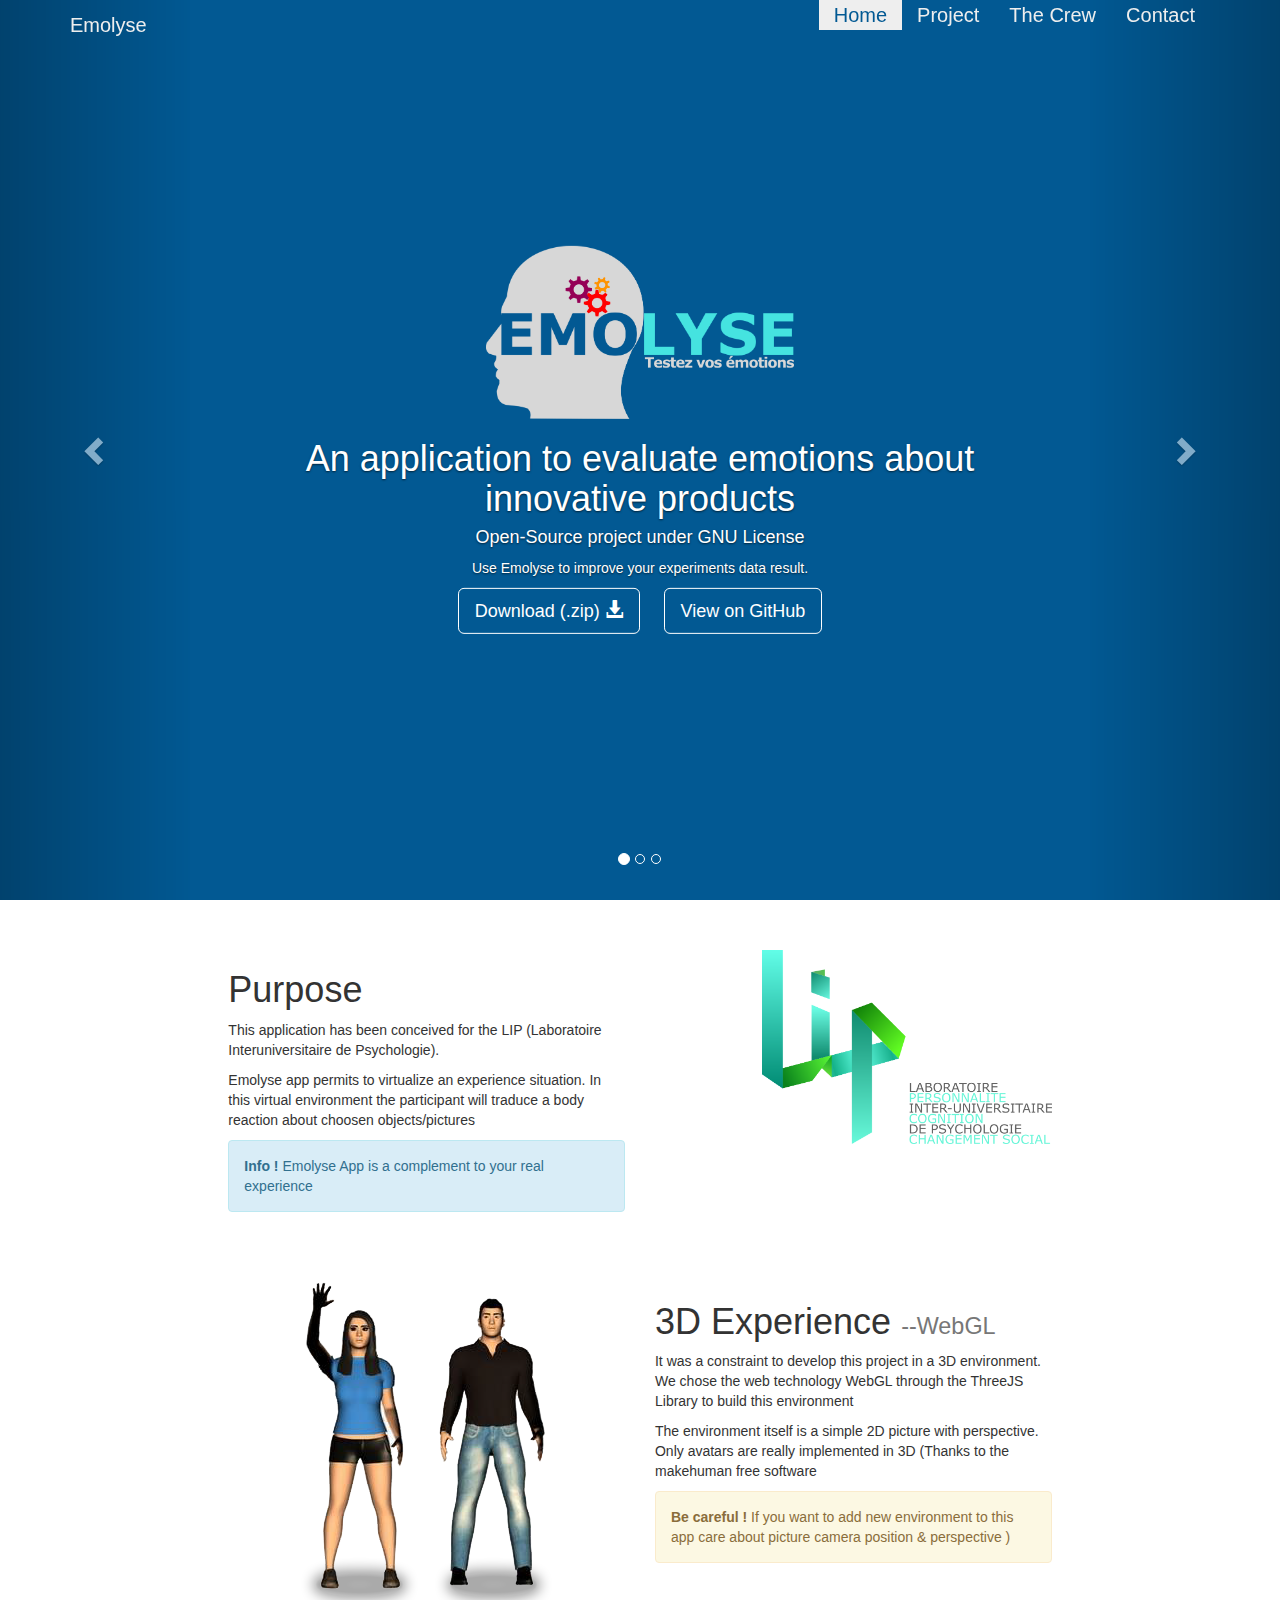
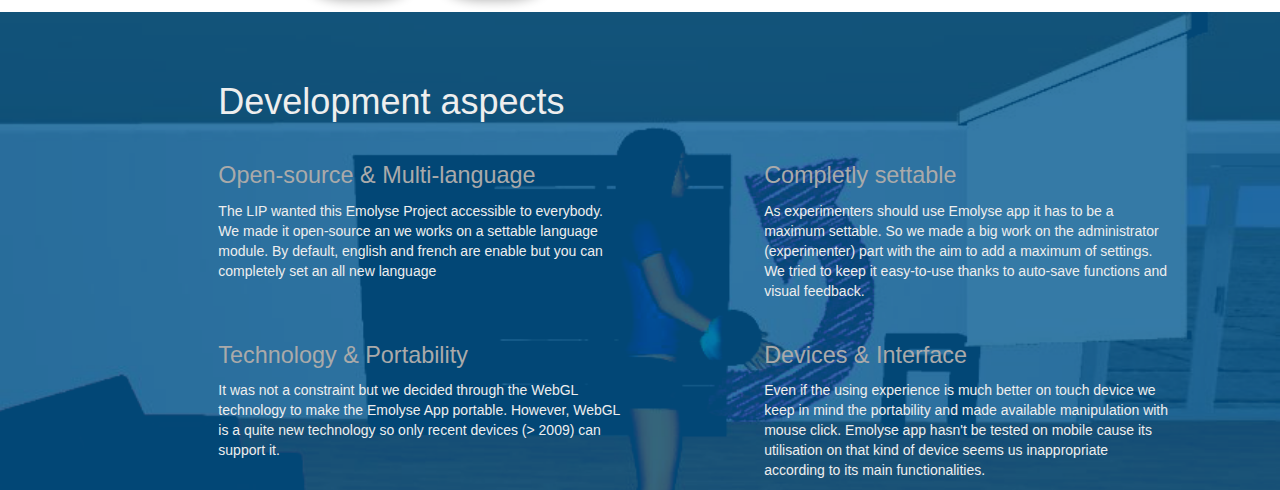
==== index.html @ fd9257e6 "- maj du menu et du window location lors d'un scroll - modif style menu" ====
<!DOCTYPE html>
<html prefix="og: http://ogp.me/ns#">
<head>
    <title>Emolyse | Test your emotions</title>
    <meta http-equiv="content-type" content="text/html" charset="UTF-8"/>
    <meta name="viewport" content="width=device-width, initial-scale=1">
    <meta name="description" content="An application to evaluate emotions about innovative products developed in WebGL for touch devices.
    This Web application has been developped by Alizée Arnaud, Jordan Daïta and Rémy Drouet for the LIP (Laboratoire Interuniversitaire de Grenoble)"/>
    <meta name="keywords" content="Emolyse, Rémy Drouet, Alizée Arnaud, Jordan Daïta, ThreeJS, WebGL, LIP, LIG, Web Application, touch device, 3D, Emotions"/>
    <meta property="og:site_name" content="Emolyse | Test your emotions"/>
    <meta property="og:description" content="An application to evaluate emotions about innovative products developed in WebGL for touch devices.
    This Web application has been developped by Alizée Arnaud, Jordan Daïta and Rémy Drouet for the LIP (Laboratoire Interuniversitaire de Grenoble)"/>
    <meta property="og:image" content="http://emolyse.github.io/Emolyse/images/preview.png">
    <meta property="og:url" content="http://emolyse.github.io/Emolyse/">
    <link rel="image_src" type="image/png" href="http://emolyse.github.io/Emolyse/images/preview.png"/>
    <link rel="icon" type="image/png" href="img/logo-16x16.png" sizes="16x16"/>
    <link rel="icon" type="image/png" href="img/logo-32x32.png" sizes="32x32"/>
    <link rel="icon" type="image/png" href="img/logo-96x96.png" sizes="96x96"/>
    <link rel="icon" type="image/png" href="img/logo-192x192.png" sizes="192x192"/>

    <link rel="stylesheet" href="css/bootstrap.min.css">
    <link rel="stylesheet" href="css/jquery.fullPage.css">
    <!--<link rel="stylesheet" href="css/bootstrap-theme.css">-->
    <style>
        body{
            overflow:hidden;
            position: absolute;
            height: 100%;
            width: 100%;
        }
        .inverse h1{
            color: #eeeeee;
        }
        .inverse small{
            color: #aaaaaa;
        }
        .inverse p{
            color: #eeeeee;
        }
        .pt50 {
            padding-top: 50px;
        }
        .align-center{
            margin-left: auto;
            margin-right: auto;
        }
        section{
            position: relative;
            width: 100%;
        }
        .scroll-navbar a{
            color: #eee;
            font-size: 20px;
            text-shadow: none;
            transition: all 500ms;
        }
        .scroll-navbar li a{
            /*background-color: #025993;*/
            padding-top: 5px;
            padding-bottom: 5px;
        }
        .scroll-navbar li a:hover{
            padding-top: 15px;
            padding-bottom: 15px;
        }
        .scroll-navbar.invert li a{
            /*background-color: #eeeeee;*/
        }
        .scroll-navbar li a:hover,.scroll-navbar li.active a{
            color: #025993;
            background-color: #eee;
        }
        .scroll-navbar.invert a{
            color: #025993;
        }
        .scroll-navbar.invert li a:hover,.scroll-navbar.invert li.active a{
            color: #eee;
            background-color: #025993;
        }
        .scroll-navbar li a{
            opacity: 1;
        }
        /*.scroll-navbar:hover li a{*/
            /*opacity: 1;*/
        /*}*/
        .btn-car{
            background-color: transparent;
            border:solid 1px #fff;
            color:#fff;
            margin-left: 10px;
            margin-right: 10px;
        }
        .btn-car:hover{
            background-color: #ffffff;
            color: #025993;
        }
        #Home {
            height: 100%;
        }
        #Home .carousel-inner, #Home .item{
            height: 100%;
            background-color: #025993;
        }
        .carousel-caption{
            bottom: 50%;
            -webkit-transform: translateY(50%);
            transform: translateY(50%);
        }
        .browser-logo{
            width: 64px;
            margin-left: 10px;
        }
        .slide-img{
            width: 40%;
        }
        .sprite{
            width: 60%;
            /*height: 236px;*/
            margin-left: auto;
            margin-right: auto;
            position: relative;
        }
        .sprite img{
            width: 100%;
        }
        .sprite-pseudo{
            position: absolute;
            left: 0;
            top: 0;
            width: 100%;
            height: 100%;
            background-image: url(images/sprite.png);
            background-size: cover;
        }
        .carousel iframe{
            border-radius: 10px;
            box-shadow: 0px 0px 20px #aaa;
        }
        .parallaxe{
            background-image: url(images/paralaxe.png);
            background-size: cover;
        }
        #TheCrew{
            position: relative;
        }
    </style>
</head>
<body>
    <nav class="navbar navbar-fixed-top navbar scroll-navbar">
        <div class="container">
            <div class="navbar-header">
                <button type="button" class="navbar-toggle" data-toggle="collapse" data-target="#navbar" aria-expanded="true" aria-controls="navbar">
                    <span class="sr-only">Toggle navigation</span>
                    <span class="icon-bar"></span>
                    <span class="icon-bar"></span>
                    <span class="icon-bar"></span>
                </button>
                <a class="navbar-brand" href="#">Emolyse <span class="icon-bar"></span></a>
            </div>
            <div id="navbar" class="collapse navbar-collapse">
                <ul class="nav navbar-nav pull-right">
                    <li class="active">
                        <a href="#Home">Home</a>
                    </li>
                    <li>
                        <a href="#Project">Project</a>
                    </li>
                    <li>
                        <a href="#TheCrew">The Crew</a>
                    </li>
                    <li>
                        <a href="#Contact">Contact</a>
                    </li>
                </ul>
            </div>
        </div>
    </nav>
    <div id="Home" class="section scroll-anchor carousel slide carousel-style" data-ride="carousel" data-keyboard="false" data-interval="0">
        <!-- Indicators -->
        <ol class="carousel-indicators">
            <li data-target="#Home" data-slide-to="0" class="active"></li>
            <li data-target="#Home" data-slide-to="1" class=""></li>
            <li data-target="#Home" data-slide-to="2" class=""></li>
        </ol>
        <div class="carousel-inner" role="listbox">
            <div class="item active">
                <div class="container">
                    <div class="carousel-caption">
                        <img class="slide-img" src="images/logo.png" alt="Logo Emolyse"/>
                        <h1>An application to evaluate emotions about innovative products</h1>
                        <h4>Open-Source project under GNU License</h4>
                        <p>Use Emolyse to improve your experiments data result.</p>
                        <p>
                            <a class="btn btn-lg btn-car" href="https://github.com/Emolyse/Emolyse/archive/master.zip" role="button">Download (.zip) <span class="glyphicon glyphicon-download-alt"></span></a>
                            <a class="btn btn-lg btn-car" href="https://github.com/Emolyse/Emolyse" target="_blank" role="button">View on GitHub</a>
                        </p>
                    </div>
                </div>
            </div>
            <div class="item">
                <div class="container">
                    <div class="carousel-caption">
                        <div class="sprite">
                            <img src="images/tablet-laptop.png" alt="Tablet & Laptop" />
                            <span class="sprite-pseudo"></span>
                        </div>
                        <h1>A Tablet / Laptop Web Application</h1>
                        <h3>in your browser</h3>
                        <p>Emolyse is a web application for touch devices. Use it in your Web browser and never care about
                            saving your configurations, it's automatic (Mouse interface is also supported)</p>
                        <img class="browser-logo" src="images/logo-chrome.png" alt="logo chrome"/>
                        <img class="browser-logo" src="images/logo-firefox.png" alt="logo firefox"/>
                    </div>
                </div>
            </div>
            <div class="item">
                <div class="container">
                    <div class="carousel-caption">
                        <iframe width="560" height="315" src="https://www.youtube.com/embed/Zc42Y_RGTG0" frameborder="0" allowfullscreen autoplay></iframe>
                        <h1>A full documented project</h1>
                        <p>Learn how to use Emolyse with manuals (English & French), integrated & interactive tutorial for participants and a video tutorial for experimenters</p>
                        <!--<p>Want to learn more about this project ? Retrieve the full documentation about this project developement (French only) from the begining</p>-->
                        <p><a class="btn btn-lg btn-car" href="https://github.com/Emolyse/Emolyse/raw/master/documents/Manuel_emolyse_ENGLISH.pdf" role="button">Manual (English) <span class="glyphicon glyphicon-download-alt"></span></a></p>
                    </div>
                </div>
            </div>
        </div>
        <a class="left carousel-control" href="#Home" role="button" data-slide="prev">
            <span class="glyphicon glyphicon-chevron-left" aria-hidden="true"></span>
            <span class="sr-only">Previous</span>
        </a>
        <a class="right carousel-control" href="#Home" role="button" data-slide="next">
            <span class="glyphicon glyphicon-chevron-right" aria-hidden="true"></span>
            <span class="sr-only">Next</span>
        </a>
    </div>
    <div id="Project" class="section scroll-anchor" data-invert="true">
        <div class="container-fluid">
            <div class="pt50 row">
                <div class="col-md-4 col-md-offset-2">
                    <h1>Purpose</h1>
                    <p>This application has been conceived for the LIP (Laboratoire Interuniversitaire de Psychologie).</p>
                    <p>Emolyse app permits to virtualize an experience situation. In this virtual environment the participant will traduce a body reaction about choosen objects/pictures</p>
                    <div class="alert alert-info"><strong>Info !</strong> Emolyse App is a complement to your real experience</div>
                </div>
                <div class="col-md-3 col-md-offset-1">
                    <img class="img-responsive" src="images/logo-lip-horizontal.png" alt="Logo LIP"/>
                </div>
            </div>
            <div class="pt50 row scroll-anchor" data-invert="true" data-menu="Project">
                <div class="col-md-4 col-md-offset-2">
                    <img class="align-center img-responsive" src="images/avatars.png" alt="Avatar"/>
                </div>
                <div class="col-md-4">
                    <h1>3D Experience <span class="small">--WebGL</span></h1>
                    <p>It was a constraint to develop this project in a 3D environment. We chose the web technology WebGL through the ThreeJS Library to build this environment</p>
                    <p>The environment itself is a simple 2D picture with perspective. Only avatars are really implemented in 3D (Thanks to the makehuman free software</p>
                    <div class="alert alert-warning"><strong>Be careful !</strong> If you want to add new environment to this app care about picture camera position & perspective
                    )</div>
                </div>
            </div>
            <div class="pt50 inverse row scroll-anchor parallaxe" data-menu="Project">
                <div class="inverse row">
                    <div class="col-md-10 col-md-offset-2">
                        <h1>Development aspects</h1>
                    </div>
                </div>
                <div class="inverse row">
                    <div class="col-md-4 col-md-offset-2">
                        <h1><small>Open-source & Multi-language</small></h1>
                        <p>
                            The LIP wanted this Emolyse Project accessible to everybody.
                             We made it open-source an we works on a settable language module.
                             By default, english and french are enable but you can completely set an all new language
                        </p>
                    </div>
                    <div class="col-md-4 col-md-offset-1">
                        <h1><small>Completly settable</small></h1>
                        <p>
                            As experimenters should use Emolyse app it has to be a maximum settable. So we made a big work
                            on the administrator (experimenter) part with the aim to add a maximum of settings.
                            We tried to keep it easy-to-use thanks to auto-save functions and visual feedback.
                        </p>
                    </div>
                </div>
                <div class="inverse row">
                    <div class="col-md-4 col-md-offset-2">
                        <h1><small>Technology & Portability</small></h1>
                        <p>
                            It was not a constraint but we decided through the WebGL technology to make the Emolyse App portable.
                            However, WebGL is a quite new technology so only recent devices (> 2009) can support it.
                        </p>
                    </div>
                    <div class="col-md-4 col-md-offset-1">
                        <h1><small>Devices & Interface</small></h1>
                        <p>
                            Even if the using experience is much better on touch device we keep in mind the portability
                            and made available manipulation with mouse click.
                            Emolyse app hasn't be tested on mobile cause its utilisation on that kind of device seems us inappropriate
                            according to its main functionalities.
                        </p>
                    </div>
                </div>
            </div>
        </div>
    </div>
    <div id="TheCrew" class="scroll-anchor">

    </div>
<script src="js/jquery-2.1.4.min.js"></script>
<script src="js/bootstrap.min.js"></script>
<script src="js/common.js"></script>
</body>
</html>
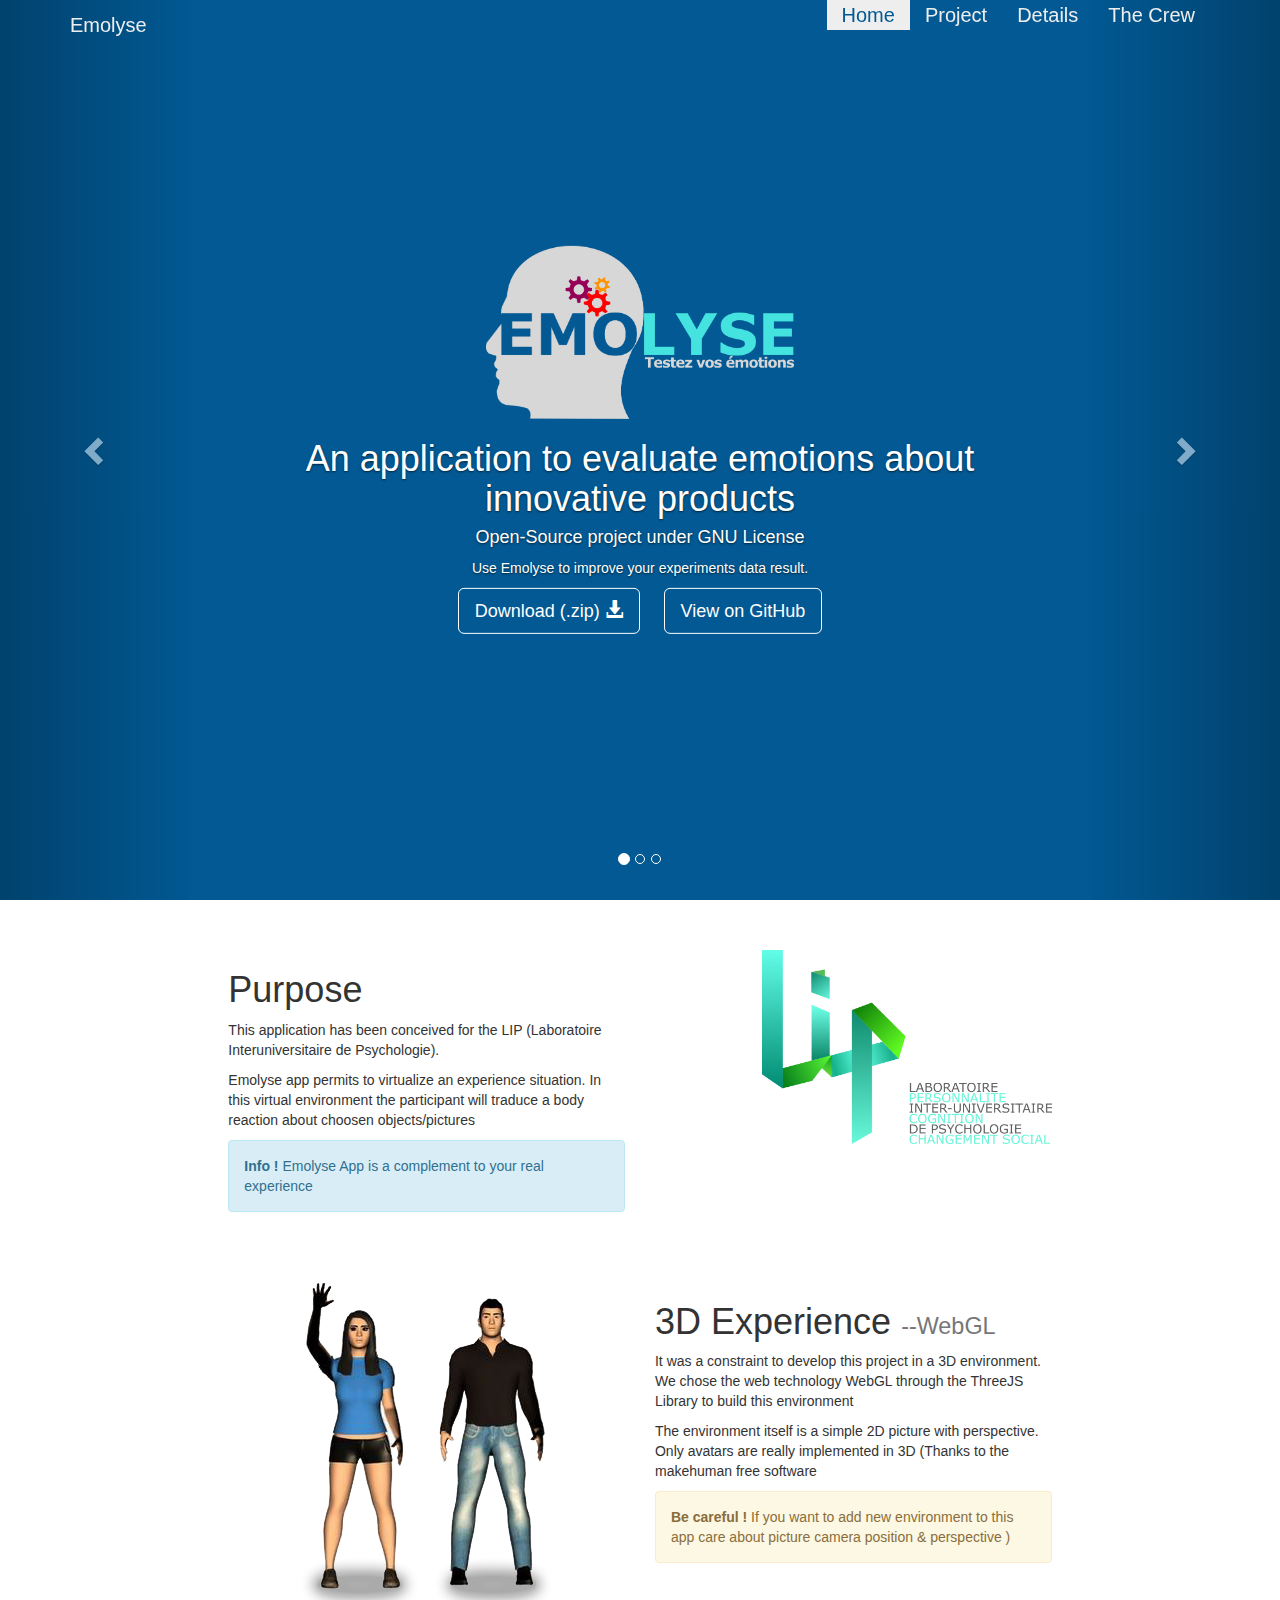
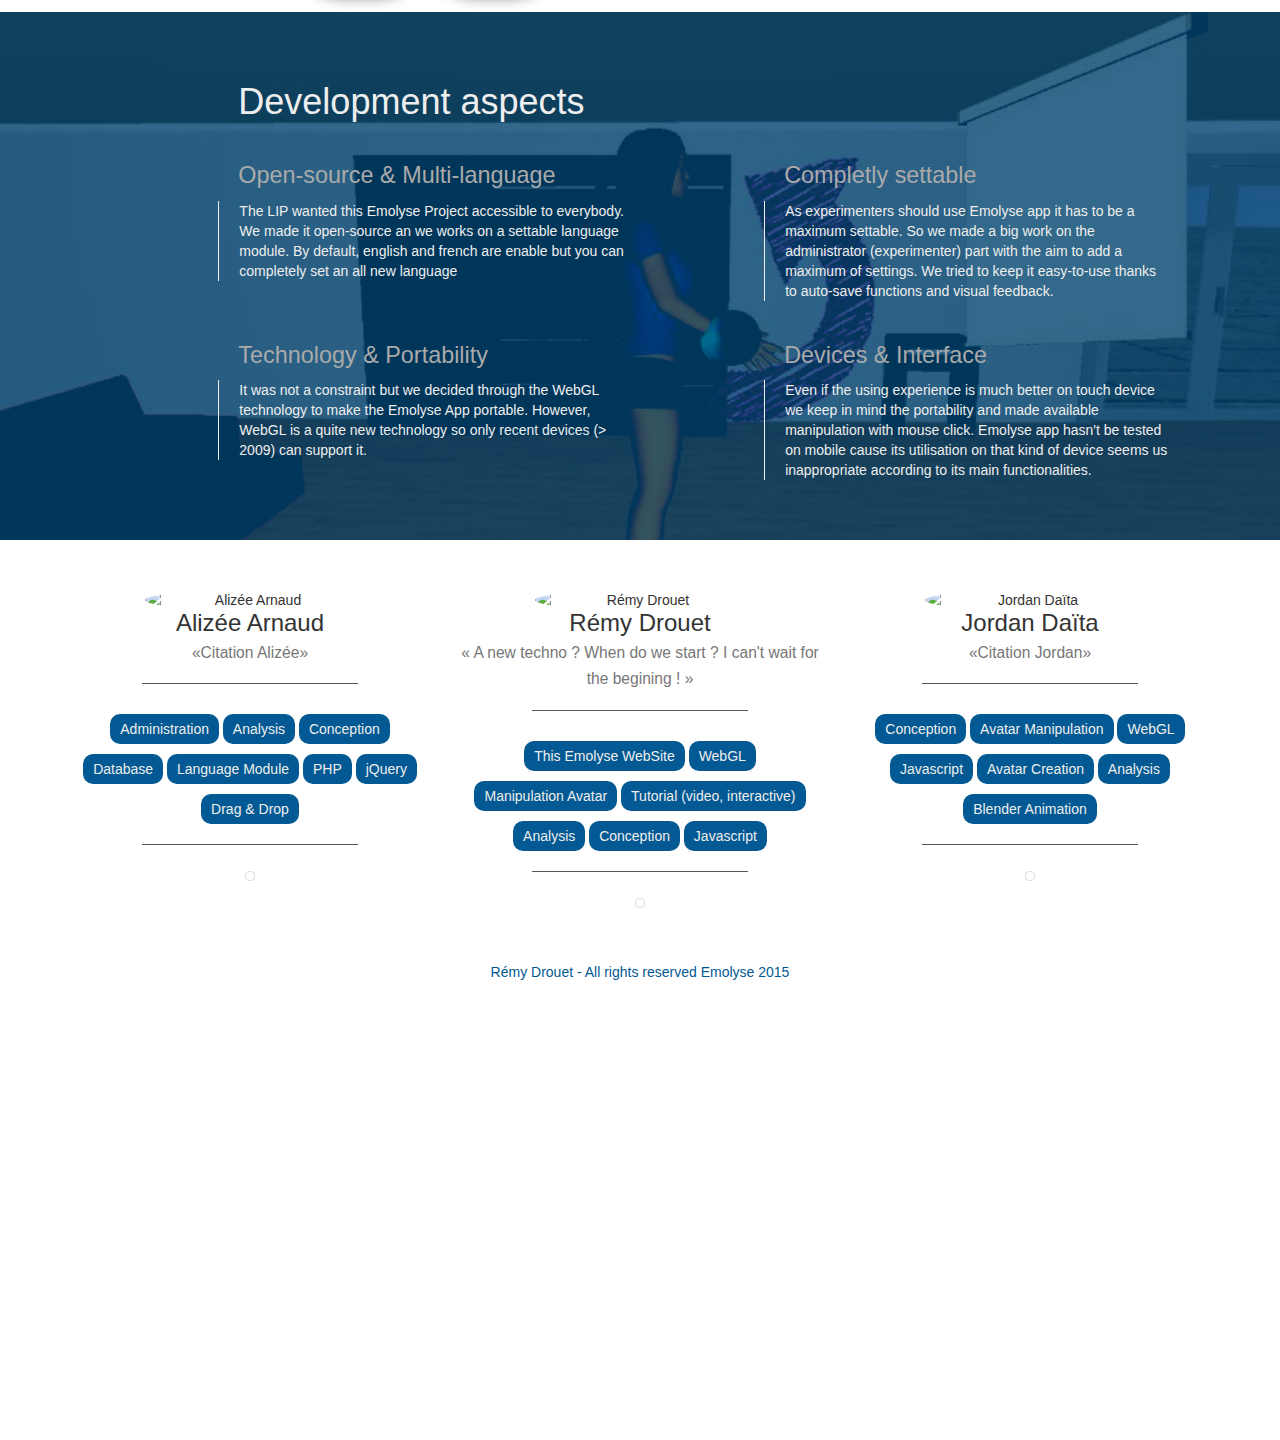
==== commit bed2f787: "The Crew" ====
--- a/index.html
+++ b/index.html
@@ -20,130 +20,7 @@
 
     <link rel="stylesheet" href="css/bootstrap.min.css">
     <link rel="stylesheet" href="css/jquery.fullPage.css">
-    <!--<link rel="stylesheet" href="css/bootstrap-theme.css">-->
-    <style>
-        body{
-            overflow:hidden;
-            position: absolute;
-            height: 100%;
-            width: 100%;
-        }
-        .inverse h1{
-            color: #eeeeee;
-        }
-        .inverse small{
-            color: #aaaaaa;
-        }
-        .inverse p{
-            color: #eeeeee;
-        }
-        .pt50 {
-            padding-top: 50px;
-        }
-        .align-center{
-            margin-left: auto;
-            margin-right: auto;
-        }
-        section{
-            position: relative;
-            width: 100%;
-        }
-        .scroll-navbar a{
-            color: #eee;
-            font-size: 20px;
-            text-shadow: none;
-            transition: all 500ms;
-        }
-        .scroll-navbar li a{
-            /*background-color: #025993;*/
-            padding-top: 5px;
-            padding-bottom: 5px;
-        }
-        .scroll-navbar li a:hover{
-            padding-top: 15px;
-            padding-bottom: 15px;
-        }
-        .scroll-navbar.invert li a{
-            /*background-color: #eeeeee;*/
-        }
-        .scroll-navbar li a:hover,.scroll-navbar li.active a{
-            color: #025993;
-            background-color: #eee;
-        }
-        .scroll-navbar.invert a{
-            color: #025993;
-        }
-        .scroll-navbar.invert li a:hover,.scroll-navbar.invert li.active a{
-            color: #eee;
-            background-color: #025993;
-        }
-        .scroll-navbar li a{
-            opacity: 1;
-        }
-        /*.scroll-navbar:hover li a{*/
-            /*opacity: 1;*/
-        /*}*/
-        .btn-car{
-            background-color: transparent;
-            border:solid 1px #fff;
-            color:#fff;
-            margin-left: 10px;
-            margin-right: 10px;
-        }
-        .btn-car:hover{
-            background-color: #ffffff;
-            color: #025993;
-        }
-        #Home {
-            height: 100%;
-        }
-        #Home .carousel-inner, #Home .item{
-            height: 100%;
-            background-color: #025993;
-        }
-        .carousel-caption{
-            bottom: 50%;
-            -webkit-transform: translateY(50%);
-            transform: translateY(50%);
-        }
-        .browser-logo{
-            width: 64px;
-            margin-left: 10px;
-        }
-        .slide-img{
-            width: 40%;
-        }
-        .sprite{
-            width: 60%;
-            /*height: 236px;*/
-            margin-left: auto;
-            margin-right: auto;
-            position: relative;
-        }
-        .sprite img{
-            width: 100%;
-        }
-        .sprite-pseudo{
-            position: absolute;
-            left: 0;
-            top: 0;
-            width: 100%;
-            height: 100%;
-            background-image: url(images/sprite.png);
-            background-size: cover;
-        }
-        .carousel iframe{
-            border-radius: 10px;
-            box-shadow: 0px 0px 20px #aaa;
-        }
-        .parallaxe{
-            background-image: url(images/paralaxe.png);
-            background-size: cover;
-        }
-        #TheCrew{
-            position: relative;
-        }
-    </style>
+    <link rel="stylesheet" href="css/common.css">
 </head>
 <body>
     <nav class="navbar navbar-fixed-top navbar scroll-navbar">
@@ -166,10 +43,10 @@
                         <a href="#Project">Project</a>
                     </li>
                     <li>
+                        <a href="#Details">Details</a>
+                    </li>
+                    <li>
                         <a href="#TheCrew">The Crew</a>
-                    </li>
-                    <li>
-                        <a href="#Contact">Contact</a>
                     </li>
                 </ul>
             </div>
@@ -237,21 +114,21 @@
     <div id="Project" class="section scroll-anchor" data-invert="true">
         <div class="container-fluid">
             <div class="pt50 row">
-                <div class="col-md-4 col-md-offset-2">
+                <div class="col-md-4 col-md-offset-2 col-sm-8 col-sm-offset-2">
                     <h1>Purpose</h1>
                     <p>This application has been conceived for the LIP (Laboratoire Interuniversitaire de Psychologie).</p>
                     <p>Emolyse app permits to virtualize an experience situation. In this virtual environment the participant will traduce a body reaction about choosen objects/pictures</p>
                     <div class="alert alert-info"><strong>Info !</strong> Emolyse App is a complement to your real experience</div>
                 </div>
-                <div class="col-md-3 col-md-offset-1">
+                <div class="col-md-3 col-md-offset-1 col-sm-8 col-sm-offset-2">
                     <img class="img-responsive" src="images/logo-lip-horizontal.png" alt="Logo LIP"/>
                 </div>
             </div>
             <div class="pt50 row scroll-anchor" data-invert="true" data-menu="Project">
-                <div class="col-md-4 col-md-offset-2">
+                <div class="col-md-4 col-md-offset-2 col-sm-8 col-sm-offset-2">
                     <img class="align-center img-responsive" src="images/avatars.png" alt="Avatar"/>
                 </div>
-                <div class="col-md-4">
+                <div class="col-sm-8 col-sm-offset-2 col-md-4 col-md-offset-0">
                     <h1>3D Experience <span class="small">--WebGL</span></h1>
                     <p>It was a constraint to develop this project in a 3D environment. We chose the web technology WebGL through the ThreeJS Library to build this environment</p>
                     <p>The environment itself is a simple 2D picture with perspective. Only avatars are really implemented in 3D (Thanks to the makehuman free software</p>
@@ -259,24 +136,24 @@
                     )</div>
                 </div>
             </div>
-            <div class="pt50 inverse row scroll-anchor parallaxe" data-menu="Project">
+            <div id="Details" class="pt50 pb50 inverse row scroll-anchor parallaxe">
                 <div class="inverse row">
-                    <div class="col-md-10 col-md-offset-2">
+                    <div class="col-md-10 col-md-offset-2 col-sm-8 col-sm-offset-2">
                         <h1>Development aspects</h1>
                     </div>
                 </div>
                 <div class="inverse row">
-                    <div class="col-md-4 col-md-offset-2">
+                    <div class="col-md-4 col-md-offset-2 col-sm-8 col-sm-offset-2">
                         <h1><small>Open-source & Multi-language</small></h1>
-                        <p>
+                        <p class="blockquote">
                             The LIP wanted this Emolyse Project accessible to everybody.
                              We made it open-source an we works on a settable language module.
                              By default, english and french are enable but you can completely set an all new language
                         </p>
                     </div>
-                    <div class="col-md-4 col-md-offset-1">
+                    <div class="col-md-4 col-md-offset-1 col-sm-8 col-sm-offset-2">
                         <h1><small>Completly settable</small></h1>
-                        <p>
+                        <p class="blockquote">
                             As experimenters should use Emolyse app it has to be a maximum settable. So we made a big work
                             on the administrator (experimenter) part with the aim to add a maximum of settings.
                             We tried to keep it easy-to-use thanks to auto-save functions and visual feedback.
@@ -284,16 +161,16 @@
                     </div>
                 </div>
                 <div class="inverse row">
-                    <div class="col-md-4 col-md-offset-2">
+                    <div class="col-md-4 col-md-offset-2 col-sm-8 col-sm-offset-2">
                         <h1><small>Technology & Portability</small></h1>
-                        <p>
+                        <p class="blockquote">
                             It was not a constraint but we decided through the WebGL technology to make the Emolyse App portable.
                             However, WebGL is a quite new technology so only recent devices (> 2009) can support it.
                         </p>
                     </div>
-                    <div class="col-md-4 col-md-offset-1">
+                    <div class="col-md-4 col-md-offset-1 col-sm-8 col-sm-offset-2">
                         <h1><small>Devices & Interface</small></h1>
-                        <p>
+                        <p class="blockquote">
                             Even if the using experience is much better on touch device we keep in mind the portability
                             and made available manipulation with mouse click.
                             Emolyse app hasn't be tested on mobile cause its utilisation on that kind of device seems us inappropriate
@@ -304,8 +181,90 @@
             </div>
         </div>
     </div>
-    <div id="TheCrew" class="scroll-anchor">
-
+    <div id="TheCrew" class="scroll-anchor pt50" data-invert="true">
+        <div class="container">
+            <div class="row">
+                <div class="col-md-4 profil-desc">
+                    <div class="col-md-8 col-md-offset-2">
+                        <img class="img-circle img-responsive" src="https://avatars1.githubusercontent.com/u/3617653?v=3&s=460" alt="Alizée Arnaud"/>
+                    </div>
+                    <h3>
+                        Alizée Arnaud
+                        <br><small>&laquo;Citation Alizée&raquo;</small>
+                    </h3>
+                    <span class="separator"></span>
+                    <ul>
+                        <li>Administration</li>
+                        <li>Analysis</li>
+                        <li>Conception</li>
+                        <li>Database</li>
+                        <li>Language Module</li>
+                        <li>PHP</li>
+                        <li>jQuery</li>
+                        <li>Drag & Drop</li>
+                    </ul>
+                    <span class="separator"></span>
+                    <a class="thumbnail-container" href="http://alizee-arnaud.com" target="_blank">
+                        <img class="img-thumbnail img-responsive" src="images/alizee-thumbnail.jpg" alt=""/>
+                        <div class="thumbnail-alpha"></div>
+                        <div class="thumbnail-title">Alizée-Arnaud.com</div>
+                    </a>
+                </div>
+                <div class="col-md-4 profil-desc scroll-anchor" data-menu="TheCrew" data-invert="true">
+                    <div class="col-md-8 col-md-offset-2">
+                        <img class="img-circle img-responsive" src="https://avatars2.githubusercontent.com/u/4182707?v=3&s=460" alt="Rémy Drouet"/>
+                    </div>
+                    <h3>
+                        Rémy Drouet
+                        <br><small>&laquo; A new techno ? When do we start ? I can't wait for the begining ! &raquo;</small>
+                    </h3>
+                    <span class="separator"></span>
+                    <ul>
+                        <li>This Emolyse WebSite</li>
+                        <li>WebGL</li>
+                        <li>Manipulation Avatar</li>
+                        <li>Tutorial (video, interactive)</li>
+                        <li>Analysis</li>
+                        <li>Conception</li>
+                        <li>Javascript</li>
+                    </ul>
+                    <span class="separator"></span>
+                    <a class="thumbnail-container" href="http://remy-drouet.fr" target="_blank">
+                        <img class="img-thumbnail img-responsive" src="images/remy-thumbnail.jpg" alt=""/>
+                        <div class="thumbnail-alpha"></div>
+                        <div class="thumbnail-title">Rémy-Drouet.fr</div>
+                    </a>
+                </div>
+                <div class="col-md-4 profil-desc scroll-anchor" data-menu="TheCrew" data-invert="true">
+                    <div class="col-md-8 col-md-offset-2">
+                        <img class="img-circle img-responsive" src="https://avatars2.githubusercontent.com/u/9638925?v=3&s=460" alt="Jordan Daïta"/>
+                    </div>
+                    <h3>
+                        Jordan Daïta
+                        <br><small>&laquo;Citation Jordan&raquo;</small>
+                    </h3>
+                    <span class="separator"></span>
+                    <ul>
+                        <li>Conception</li>
+                        <li>Avatar Manipulation</li>
+                        <li>WebGL</li>
+                        <li>Javascript</li>
+                        <li>Avatar Creation</li>
+                        <li>Analysis</li>
+                        <li>Blender Animation</li>
+                    </ul>
+                    <span class="separator"></span>
+                    <a class="thumbnail-container" href="https://github.com/jodata" target="_blank">
+                        <img class="img-thumbnail img-responsive" src="images/jordan-thumbnail.jpg" alt=""/>
+                        <div class="thumbnail-alpha"></div>
+                        <div class="thumbnail-title">GitHub.com/jodata</div>
+                    </a>
+                </div>
+            </div>
+        </div>
+    <footer>
+        Rémy Drouet - All rights reserved Emolyse 2015
+    </footer>
     </div>
 <script src="js/jquery-2.1.4.min.js"></script>
 <script src="js/bootstrap.min.js"></script>
--- a/css/common.css
+++ b/css/common.css
@@ -0,0 +1,189 @@
+body{
+    overflow:hidden;
+    position: absolute;
+    height: 100%;
+    width: 100%;
+}
+
+.blockquote{
+    padding-left:20px;
+    border-left:solid 1px #eeeeee;
+}
+.inverse h1{
+    color: #eeeeee;
+}
+.inverse small{
+    color: #aaaaaa;
+}
+
+.inverse p{
+    color: #eeeeee;
+}
+.pt50 {
+    padding-top: 50px;
+}
+.pb50 {
+    padding-bottom: 50px;
+}
+.align-center{
+    margin-left: auto;
+    margin-right: auto;
+}
+section{
+    position: relative;
+    width: 100%;
+}
+.scroll-navbar .icon-bar{
+    background-color: #eeeeee;
+}
+.scroll-navbar.invert .icon-bar{
+    background-color: #025993;
+}
+.scroll-navbar a{
+    color: #eee;
+    font-size: 20px;
+    text-shadow: none;
+    transition: all 500ms;
+}
+.scroll-navbar li a{
+    padding-top: 5px;
+    padding-bottom: 5px;
+}
+.scroll-navbar li a:focus{
+    background-color: transparent;
+}
+.scroll-navbar li a:hover{
+    padding-top: 15px;
+    padding-bottom: 15px;
+}
+.scroll-navbar.invert li a{
+    /*background-color: #eeeeee;*/
+}
+.scroll-navbar li a:hover,.scroll-navbar li.active a{
+    color: #025993;
+    background-color: #eee;
+}
+.scroll-navbar.invert a{
+    color: #025993;
+}
+.scroll-navbar.invert li a:hover,.scroll-navbar.invert li.active a{
+    color: #eee;
+    background-color: #025993;
+}
+.scroll-navbar li a{
+    opacity: 1;
+}
+/*.scroll-navbar:hover li a{*/
+/*opacity: 1;*/
+/*}*/
+.btn-car{
+    background-color: transparent;
+    border:solid 1px #fff;
+    color:#fff;
+    margin-left: 10px;
+    margin-right: 10px;
+}
+.btn-car:hover{
+    background-color: #ffffff;
+    color: #025993;
+}
+#Home {
+    height: 100%;
+}
+#Home .carousel-inner, #Home .item{
+    height: 100%;
+    background-color: #025993;
+}
+.carousel-caption{
+    bottom: 50%;
+    -webkit-transform: translateY(50%);
+    transform: translateY(50%);
+}
+.browser-logo{
+    width: 64px;
+    margin-left: 10px;
+}
+.slide-img{width: 40%;}
+.sprite{width: 60%;margin-left: auto;margin-right: auto;position: relative;}
+.sprite img{width: 100%;}
+.sprite-pseudo{position: absolute;left: 0;top: 0;width: 100%;height: 100%;background-image: url(../images/sprite.png);background-size: cover;}
+.carousel iframe{border-radius: 10px;box-shadow: 0px 0px 20px #aaa;}
+.parallaxe{background-image: url(../images/paralaxe.png);background-size: cover;}
+.parallaxe h1{
+    padding-left: 20px;
+}
+#TheCrew{position: relative;min-height: 100%;}
+.profil-desc{
+    text-align: center;
+}
+.profil-desc ul{
+    padding-left: 0;
+}
+.profil-desc li{
+    margin-top: 10px;
+    text-align: left;
+    list-style: none;
+    color: #eee;
+    background-color: #025993;
+    border-radius: 10px;
+    padding: 5px 10px;
+    display: inline-block;
+    transition: all 500ms;
+}
+.profil-desc li:hover{
+    background-color: #eeeeee;
+    color: #025993;
+}
+span.separator{
+    height:1px;
+    width: 60%;
+    background-color: #555;
+    display: block;
+    margin-left: 20%;
+    margin-top: 20px;
+    margin-bottom: 20px;
+}
+.thumbnail-container{
+    position: relative;
+    width:100%;
+    display: block;
+    margin-bottom: 50px;
+}
+.thumbnail-container:hover img{
+    /*padding: 0;*/
+}
+.thumbnail-alpha{
+    top: 0;
+    opacity:0;
+    border-radius: 4px;
+    position: absolute;
+    width: 100%;
+    height: 100%;
+    background-color: #000;
+    transition:all 500ms;
+}
+.thumbnail-title{
+    opacity:0;
+    position: absolute;
+    width: 100%;
+    text-align: center;
+    top: 50%;
+    color:#fff;
+    font-family: Roboto;
+    font-weight: 100;
+    font-size: x-large;
+    transform:translateY(-100%);
+    transition:all 1s;
+}
+.thumbnail-container:hover .thumbnail-alpha{
+    opacity: 0.8;
+}
+.thumbnail-container:hover .thumbnail-title{
+    opacity: 1;
+    transform:translateY(-50%);
+}
+footer{
+    text-align: center;
+    position: static;
+    color: #025993;
+}
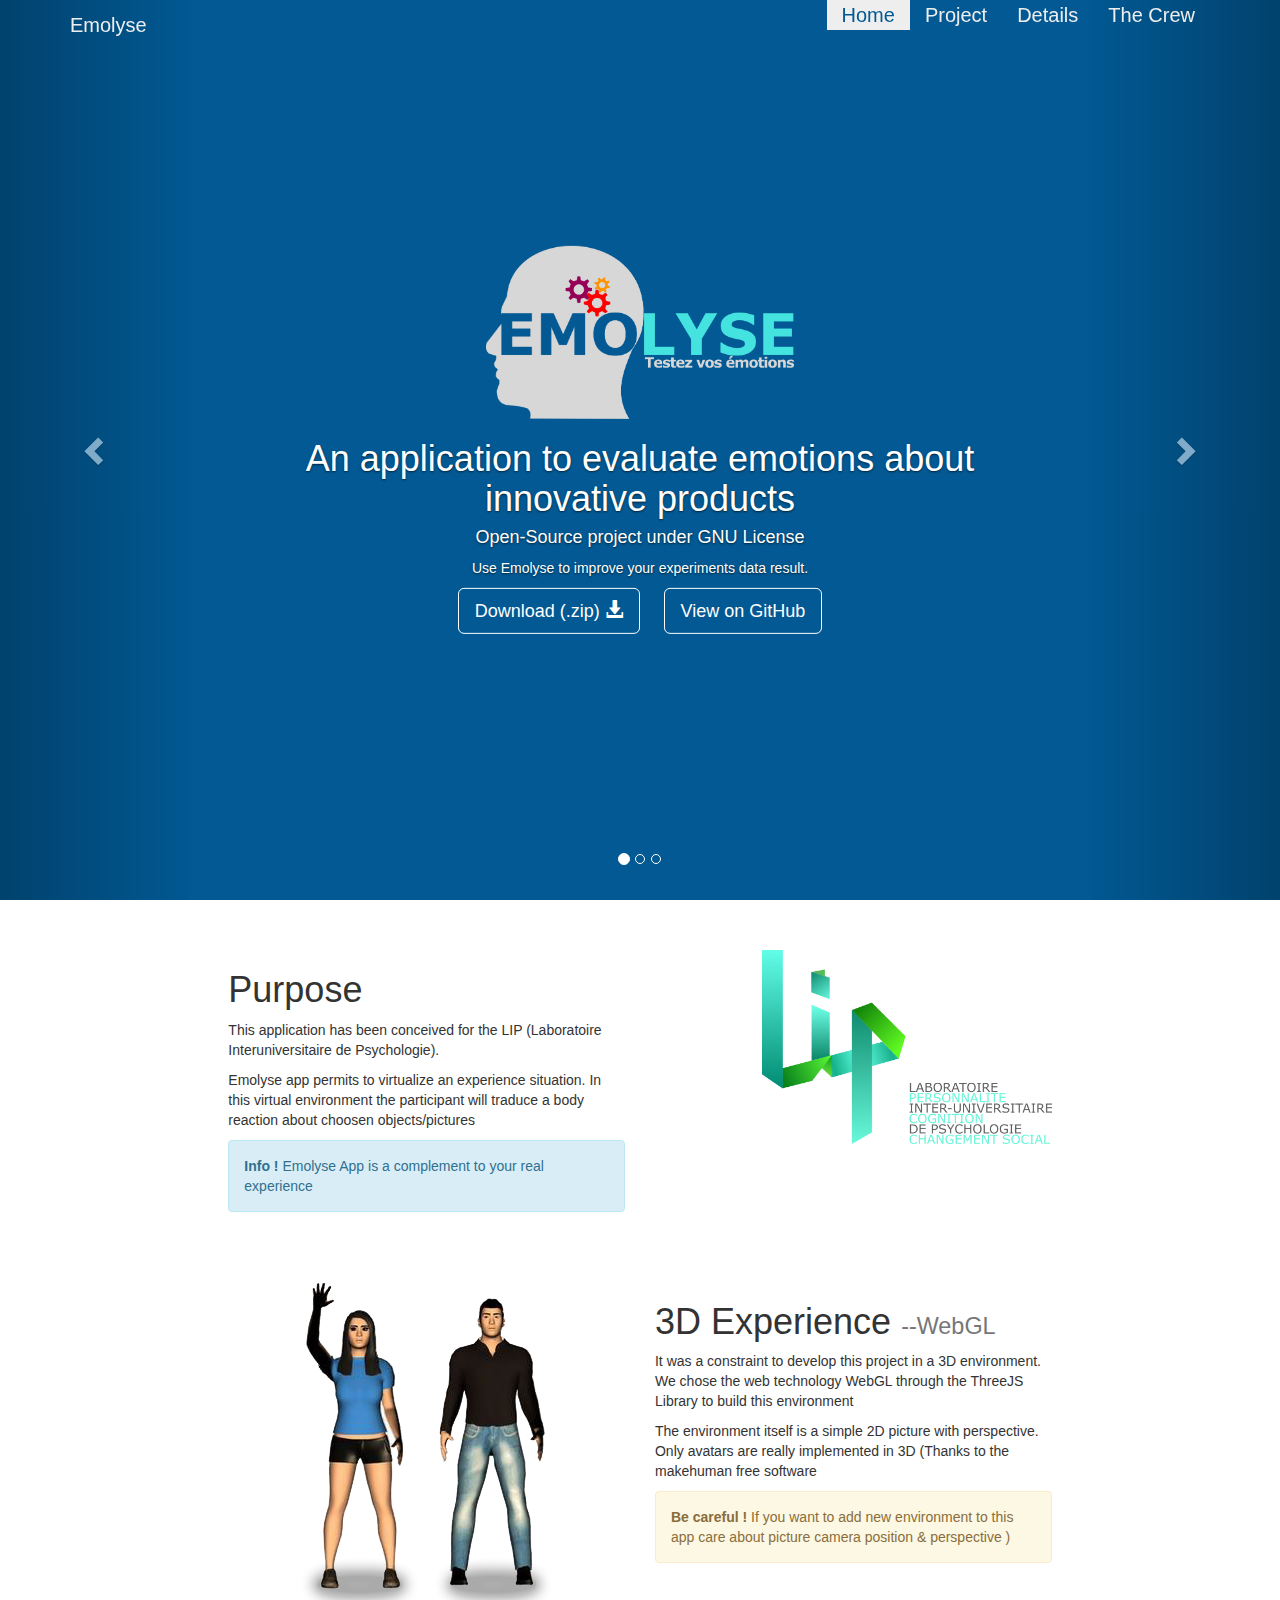
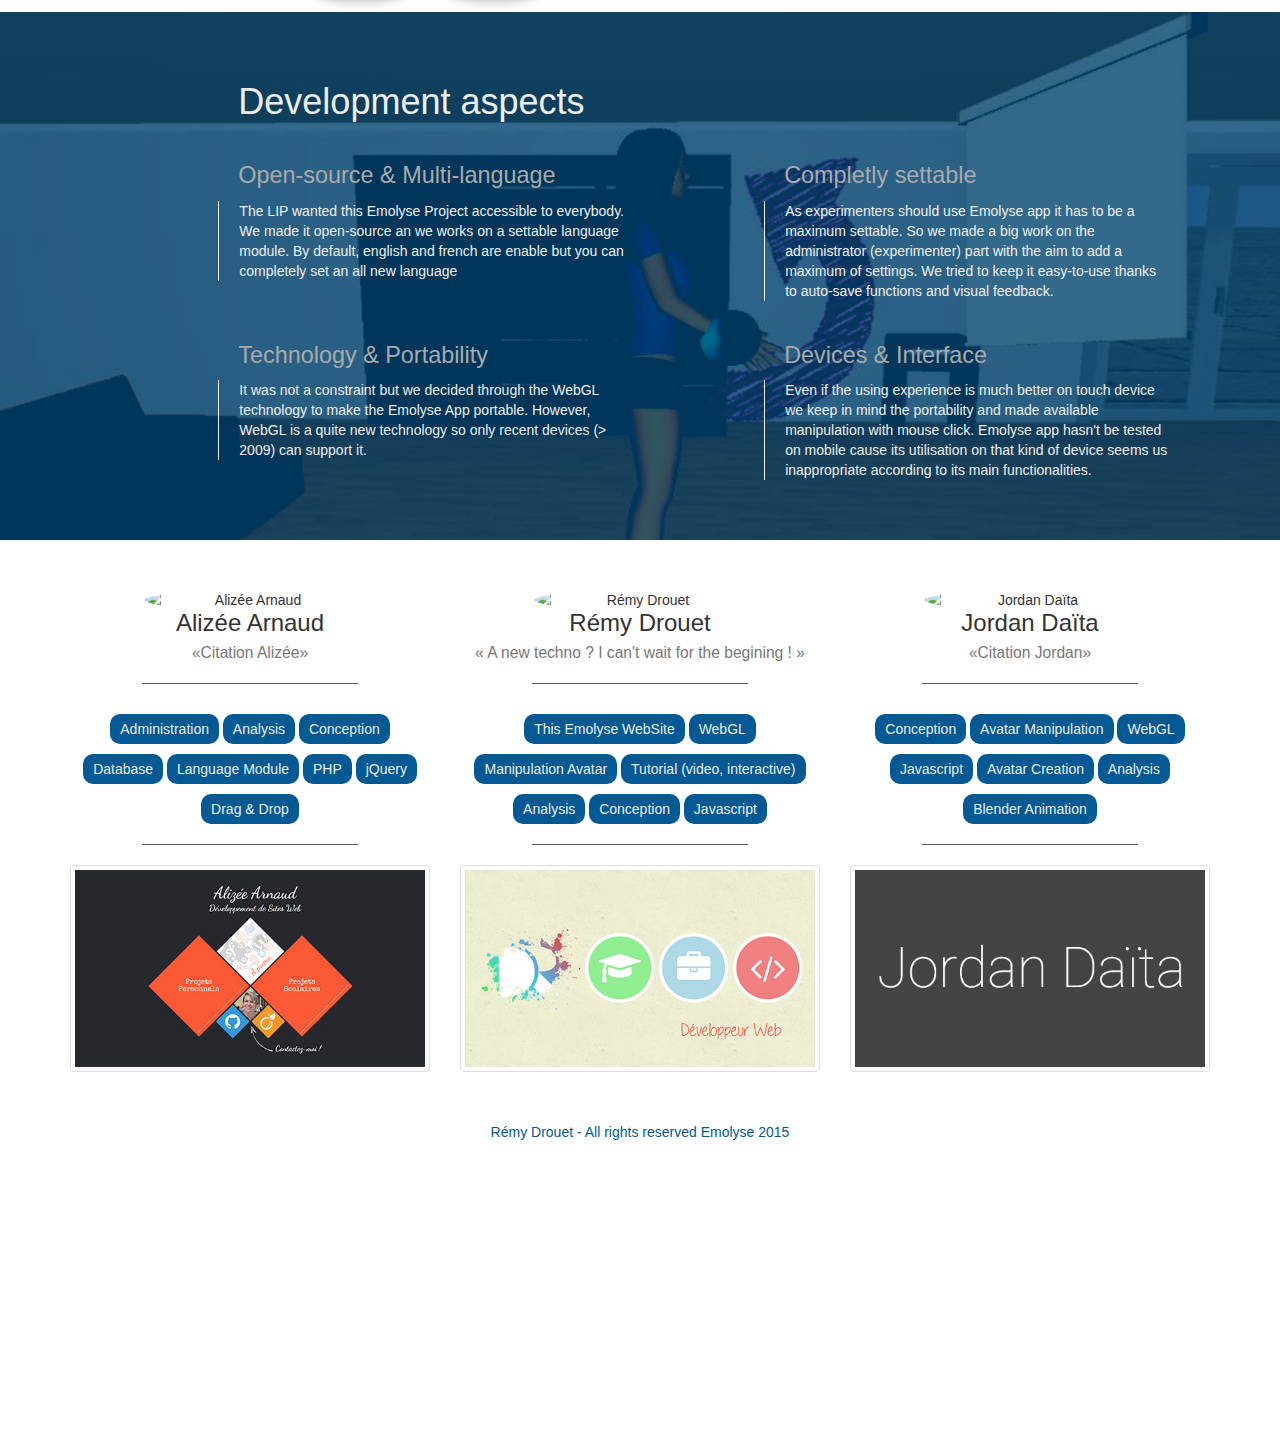
==== commit af1fb8ca: "Modif comment remy" ====
--- a/index.html
+++ b/index.html
@@ -216,7 +216,7 @@
                     </div>
                     <h3>
                         Rémy Drouet
-                        <br><small>&laquo; A new techno ? When do we start ? I can't wait for the begining ! &raquo;</small>
+                        <br><small>&laquo; A new techno ? I can't wait for the begining ! &raquo;</small>
                     </h3>
                     <span class="separator"></span>
                     <ul>
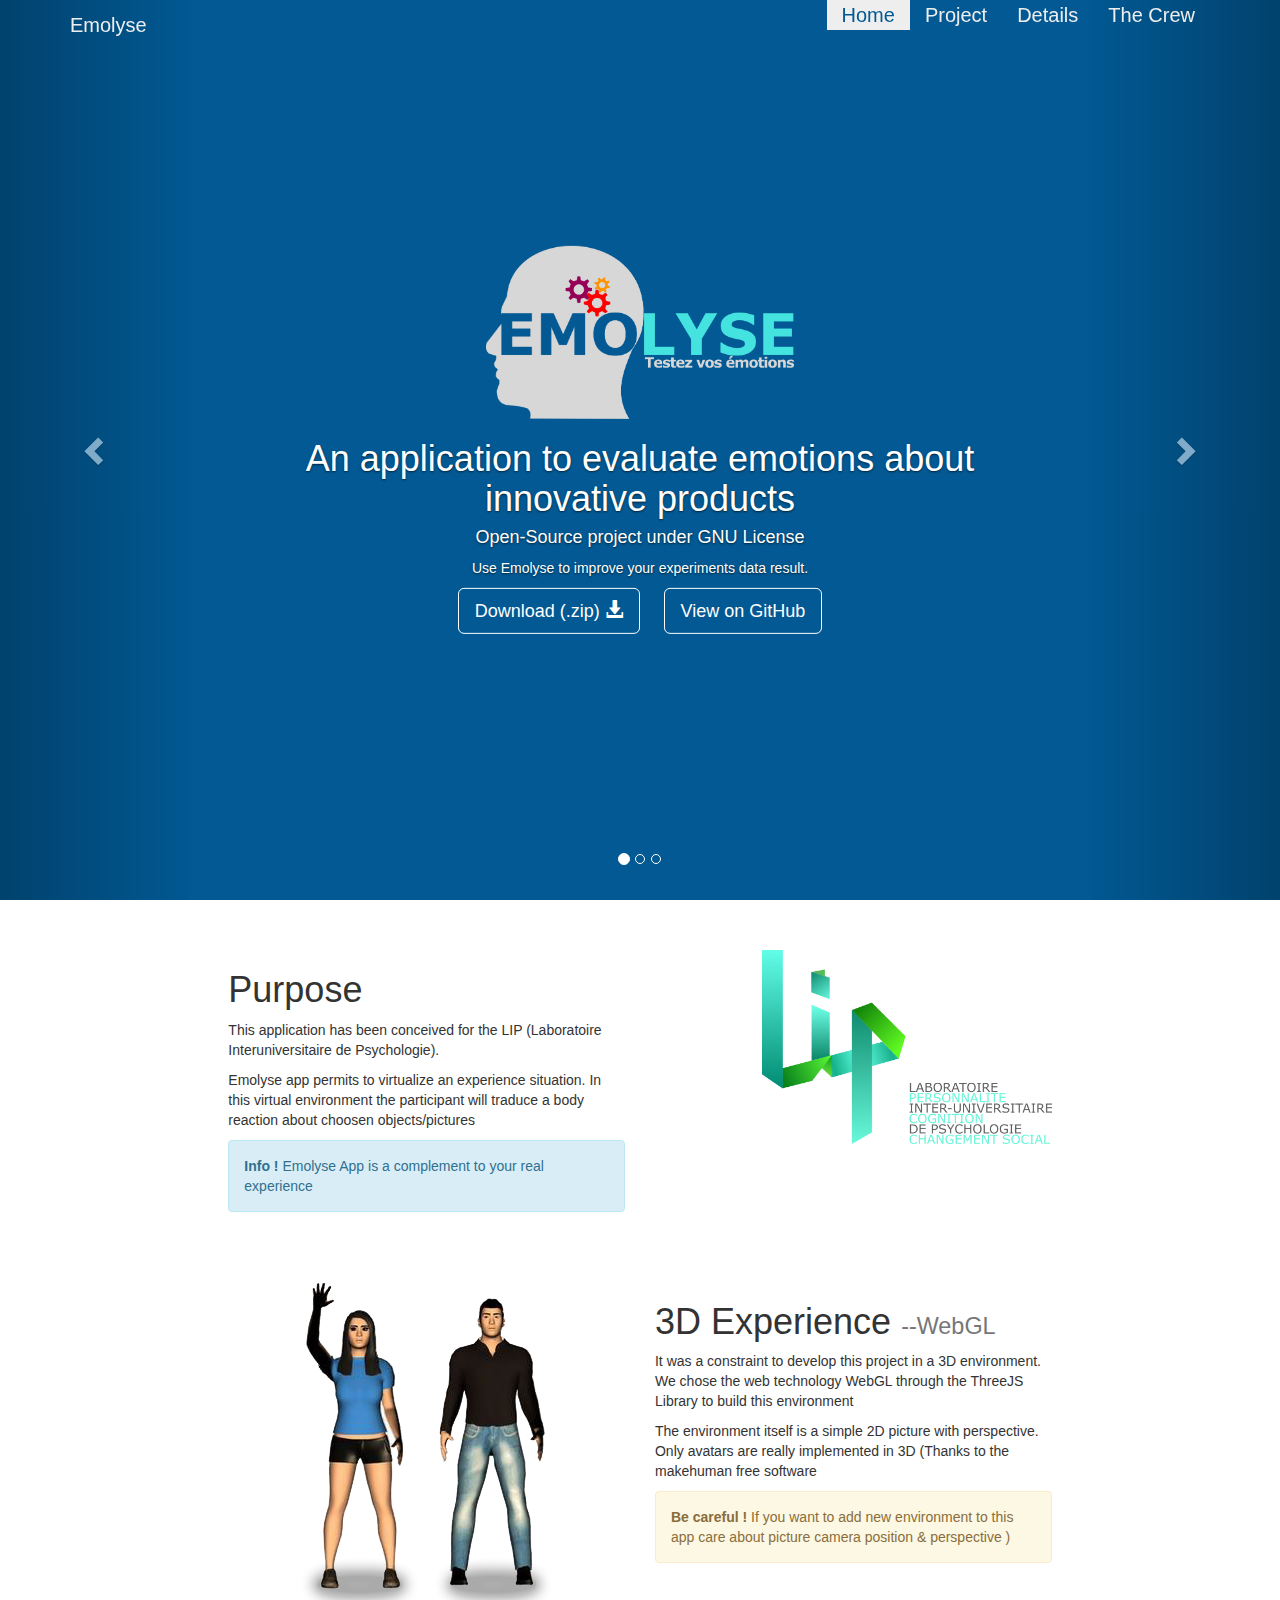
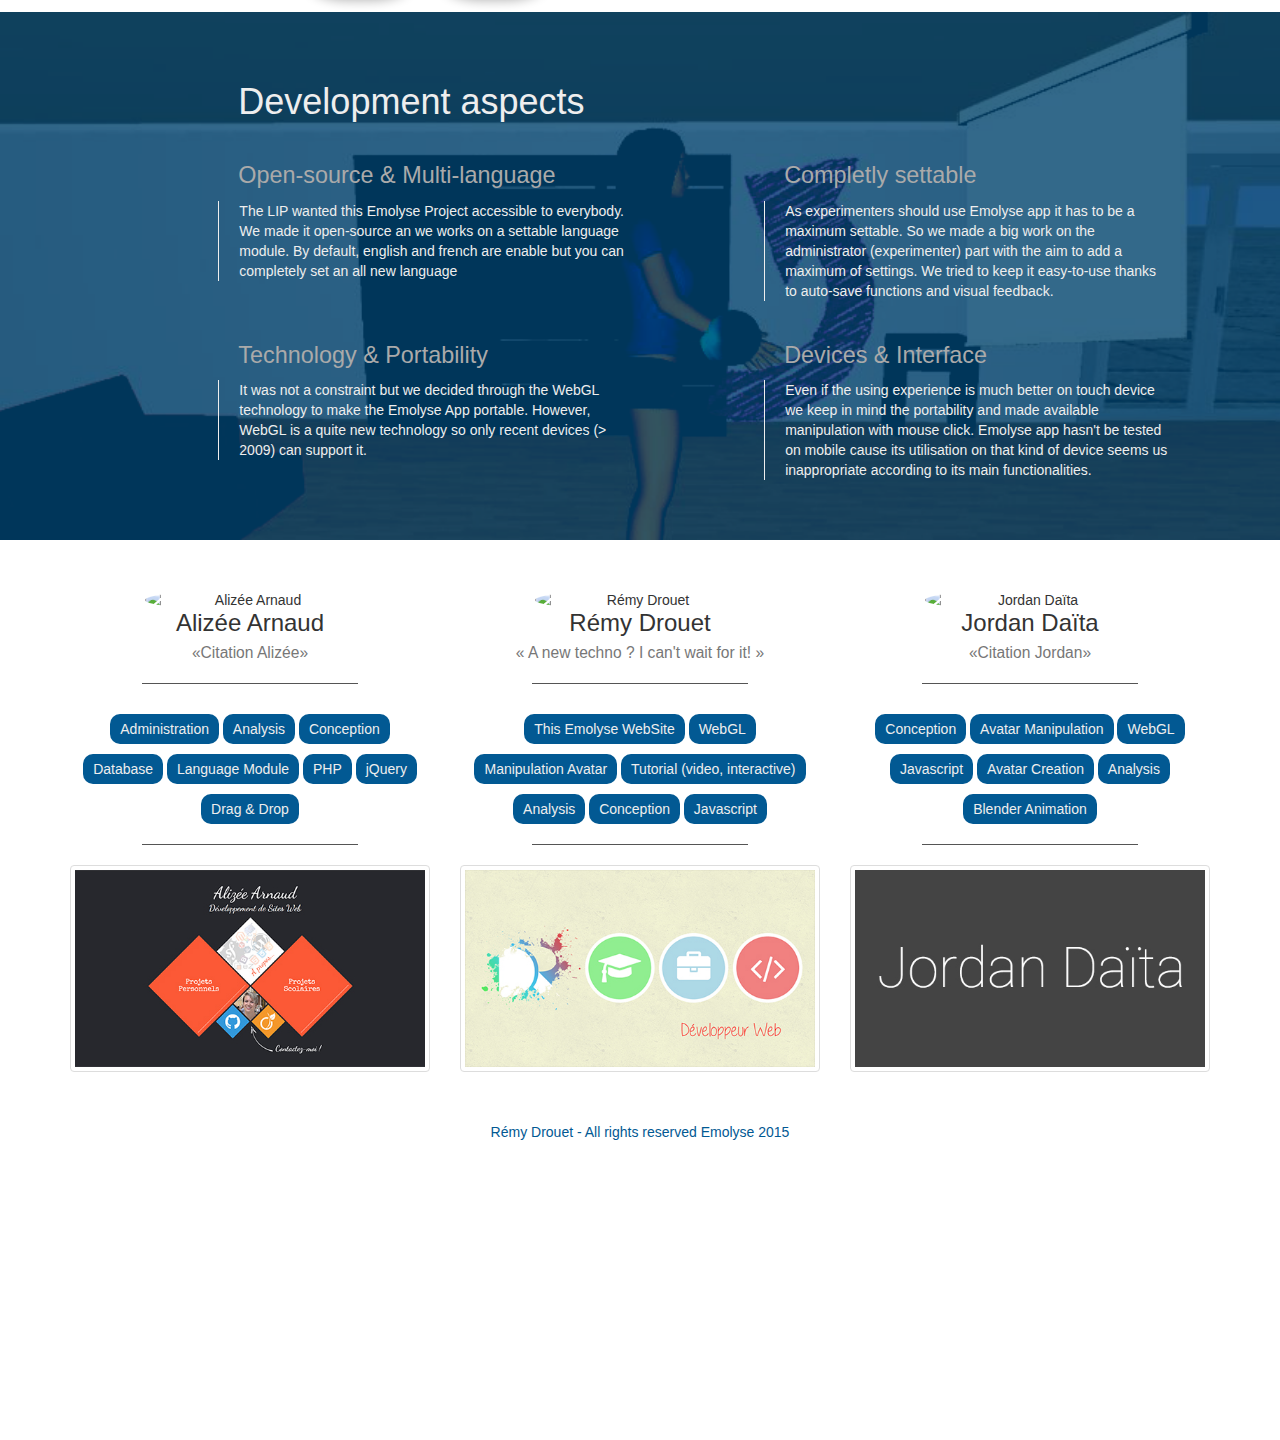
==== commit 538cddc3: "Update index.html" ====
--- a/index.html
+++ b/index.html
@@ -216,7 +216,7 @@
                     </div>
                     <h3>
                         Rémy Drouet
-                        <br><small>&laquo; A new techno ? I can't wait for the begining ! &raquo;</small>
+                        <br><small>&laquo; A new techno ? I can't wait for it! &raquo;</small>
                     </h3>
                     <span class="separator"></span>
                     <ul>
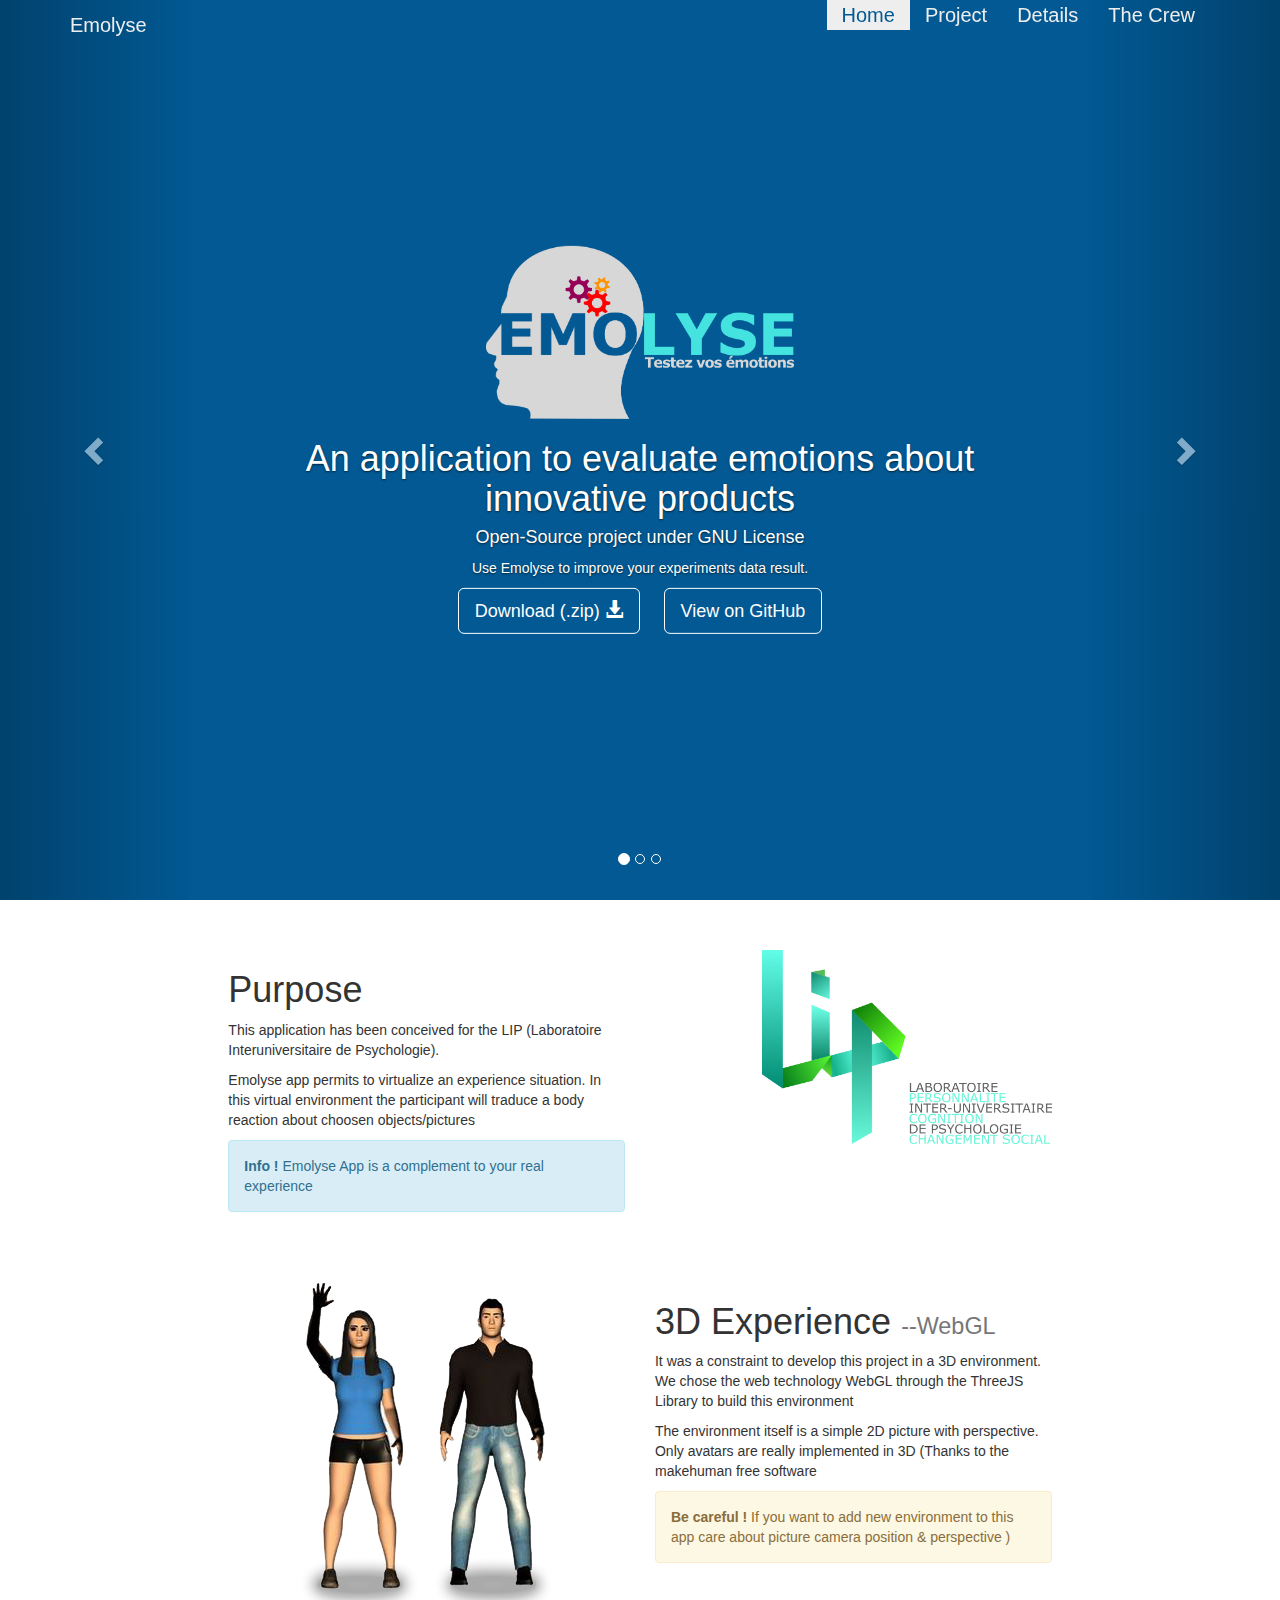
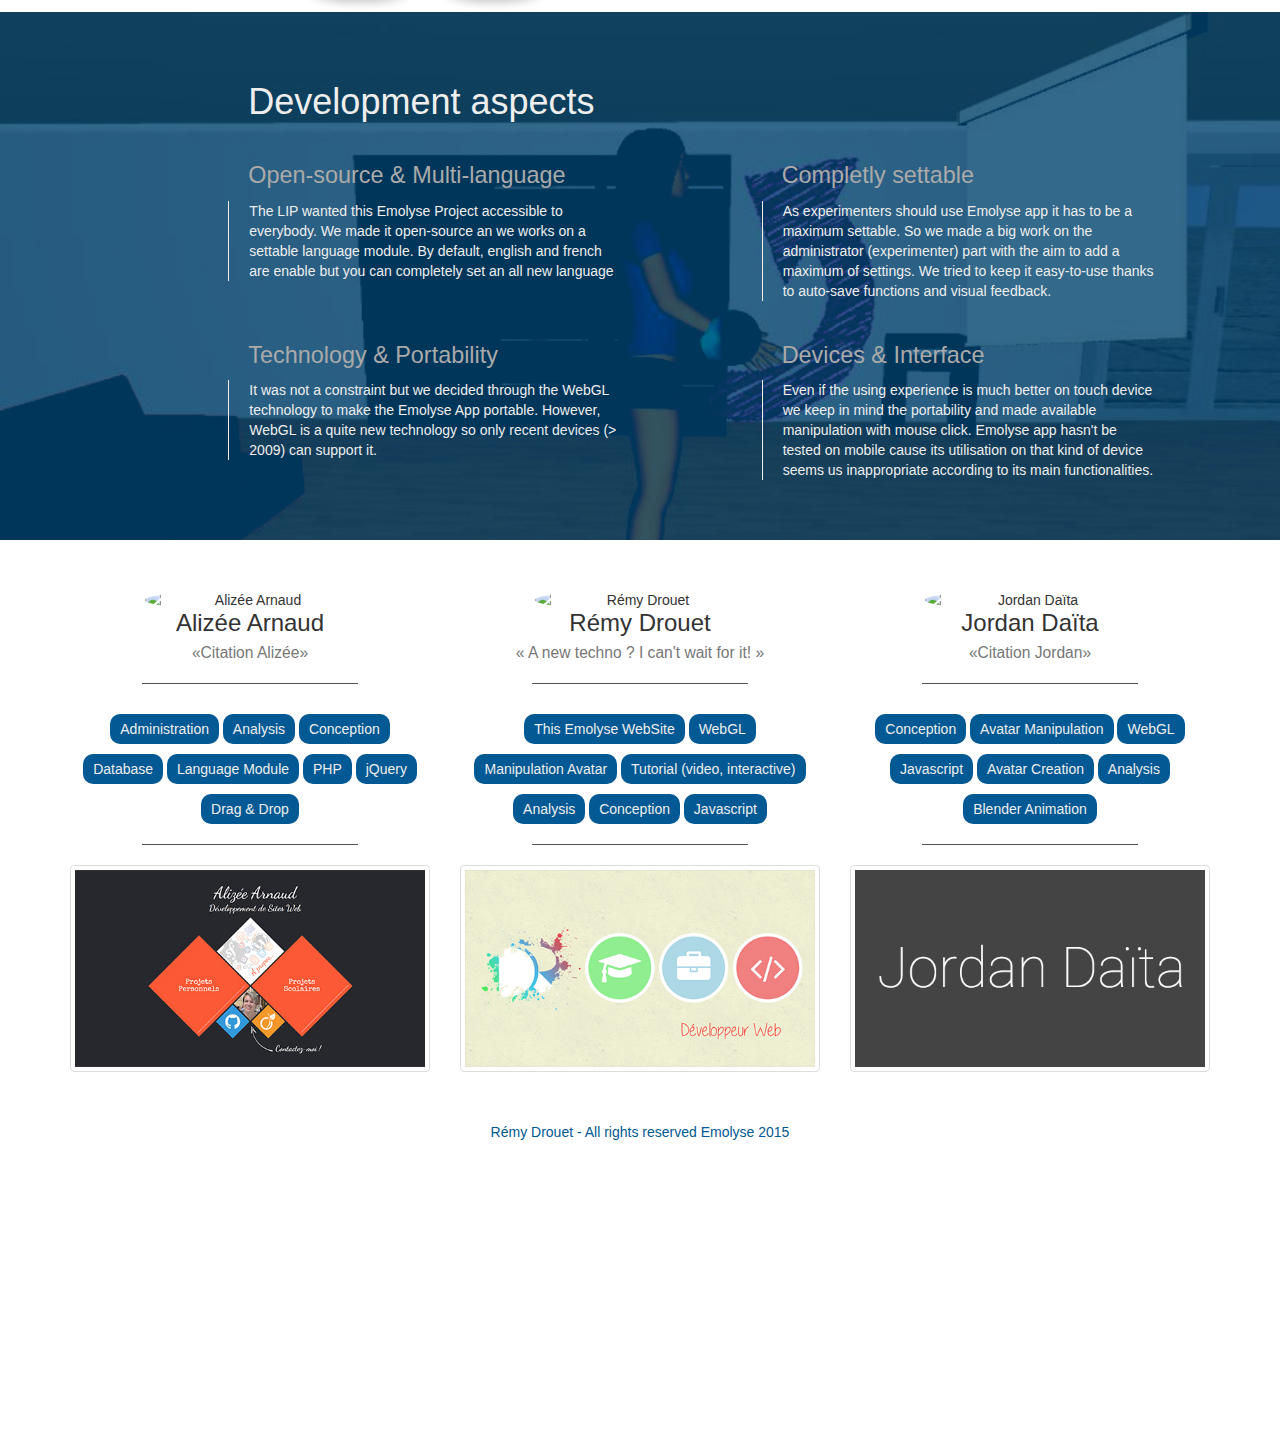
==== commit 900039ed: "replaceState pour actu passage des pt50 en mt50 correctif getClosest" ====
--- a/index.html
+++ b/index.html
@@ -113,22 +113,22 @@
     </div>
     <div id="Project" class="section scroll-anchor" data-invert="true">
         <div class="container-fluid">
-            <div class="pt50 row">
-                <div class="col-md-4 col-md-offset-2 col-sm-8 col-sm-offset-2">
+            <div class="row">
+                <div class="mt50 col-md-4 col-md-offset-2 col-sm-8 col-sm-offset-2">
                     <h1>Purpose</h1>
                     <p>This application has been conceived for the LIP (Laboratoire Interuniversitaire de Psychologie).</p>
                     <p>Emolyse app permits to virtualize an experience situation. In this virtual environment the participant will traduce a body reaction about choosen objects/pictures</p>
                     <div class="alert alert-info"><strong>Info !</strong> Emolyse App is a complement to your real experience</div>
                 </div>
-                <div class="col-md-3 col-md-offset-1 col-sm-8 col-sm-offset-2">
+                <div class="mt50 col-md-3 col-md-offset-1 col-sm-8 col-sm-offset-2">
                     <img class="img-responsive" src="images/logo-lip-horizontal.png" alt="Logo LIP"/>
                 </div>
             </div>
-            <div class="pt50 row scroll-anchor" data-invert="true" data-menu="Project">
-                <div class="col-md-4 col-md-offset-2 col-sm-8 col-sm-offset-2">
+            <div class="row scroll-anchor" data-invert="true" data-menu="Project">
+                <div class="mt50 col-md-4 col-md-offset-2 col-sm-8 col-sm-offset-2">
                     <img class="align-center img-responsive" src="images/avatars.png" alt="Avatar"/>
                 </div>
-                <div class="col-sm-8 col-sm-offset-2 col-md-4 col-md-offset-0">
+                <div class="mt50 col-sm-8 col-sm-offset-2 col-md-4 col-md-offset-0">
                     <h1>3D Experience <span class="small">--WebGL</span></h1>
                     <p>It was a constraint to develop this project in a 3D environment. We chose the web technology WebGL through the ThreeJS Library to build this environment</p>
                     <p>The environment itself is a simple 2D picture with perspective. Only avatars are really implemented in 3D (Thanks to the makehuman free software</p>
@@ -136,55 +136,57 @@
                     )</div>
                 </div>
             </div>
-            <div id="Details" class="pt50 pb50 inverse row scroll-anchor parallaxe">
-                <div class="inverse row">
-                    <div class="col-md-10 col-md-offset-2 col-sm-8 col-sm-offset-2">
-                        <h1>Development aspects</h1>
-                    </div>
-                </div>
-                <div class="inverse row">
-                    <div class="col-md-4 col-md-offset-2 col-sm-8 col-sm-offset-2">
-                        <h1><small>Open-source & Multi-language</small></h1>
-                        <p class="blockquote">
-                            The LIP wanted this Emolyse Project accessible to everybody.
-                             We made it open-source an we works on a settable language module.
-                             By default, english and french are enable but you can completely set an all new language
-                        </p>
-                    </div>
-                    <div class="col-md-4 col-md-offset-1 col-sm-8 col-sm-offset-2">
-                        <h1><small>Completly settable</small></h1>
-                        <p class="blockquote">
-                            As experimenters should use Emolyse app it has to be a maximum settable. So we made a big work
-                            on the administrator (experimenter) part with the aim to add a maximum of settings.
-                            We tried to keep it easy-to-use thanks to auto-save functions and visual feedback.
-                        </p>
-                    </div>
-                </div>
-                <div class="inverse row">
-                    <div class="col-md-4 col-md-offset-2 col-sm-8 col-sm-offset-2">
-                        <h1><small>Technology & Portability</small></h1>
-                        <p class="blockquote">
-                            It was not a constraint but we decided through the WebGL technology to make the Emolyse App portable.
-                            However, WebGL is a quite new technology so only recent devices (> 2009) can support it.
-                        </p>
-                    </div>
-                    <div class="col-md-4 col-md-offset-1 col-sm-8 col-sm-offset-2">
-                        <h1><small>Devices & Interface</small></h1>
-                        <p class="blockquote">
-                            Even if the using experience is much better on touch device we keep in mind the portability
-                            and made available manipulation with mouse click.
-                            Emolyse app hasn't be tested on mobile cause its utilisation on that kind of device seems us inappropriate
-                            according to its main functionalities.
-                        </p>
-                    </div>
-                </div>
-            </div>
-        </div>
-    </div>
-    <div id="TheCrew" class="scroll-anchor pt50" data-invert="true">
+        </div>
+    </div>
+    <div id="Details" class="section inverse scroll-anchor parallaxe">
+        <div class="container-fluid">
+            <div class="row mt50">
+                <div class="col-md-10 col-md-offset-2 col-sm-8 col-sm-offset-2">
+                    <h1>Development aspects</h1>
+                </div>
+            </div>
+            <div class="row">
+                <div class="col-md-4 col-md-offset-2 col-sm-8 col-sm-offset-2">
+                    <h1><small>Open-source & Multi-language</small></h1>
+                    <p class="blockquote">
+                        The LIP wanted this Emolyse Project accessible to everybody.
+                        We made it open-source an we works on a settable language module.
+                        By default, english and french are enable but you can completely set an all new language
+                    </p>
+                </div>
+                <div class="col-md-4 col-md-offset-1 col-sm-8 col-sm-offset-2">
+                    <h1><small>Completly settable</small></h1>
+                    <p class="blockquote">
+                        As experimenters should use Emolyse app it has to be a maximum settable. So we made a big work
+                        on the administrator (experimenter) part with the aim to add a maximum of settings.
+                        We tried to keep it easy-to-use thanks to auto-save functions and visual feedback.
+                    </p>
+                </div>
+            </div>
+            <div class="row mb50">
+                <div class="col-md-4 col-md-offset-2 col-sm-8 col-sm-offset-2">
+                    <h1><small>Technology & Portability</small></h1>
+                    <p class="blockquote">
+                        It was not a constraint but we decided through the WebGL technology to make the Emolyse App portable.
+                        However, WebGL is a quite new technology so only recent devices (> 2009) can support it.
+                    </p>
+                </div>
+                <div class="col-md-4 col-md-offset-1 col-sm-8 col-sm-offset-2">
+                    <h1><small>Devices & Interface</small></h1>
+                    <p class="blockquote">
+                        Even if the using experience is much better on touch device we keep in mind the portability
+                        and made available manipulation with mouse click.
+                        Emolyse app hasn't be tested on mobile cause its utilisation on that kind of device seems us inappropriate
+                        according to its main functionalities.
+                    </p>
+                </div>
+            </div>
+        </div>
+    </div>
+    <div id="TheCrew">
         <div class="container">
-            <div class="row">
-                <div class="col-md-4 profil-desc">
+            <div class="row mt50">
+                <div class="col-md-4 profil-desc scroll-anchor" data-menu="TheCrew" data-invert="true">
                     <div class="col-md-8 col-md-offset-2">
                         <img class="img-circle img-responsive" src="https://avatars1.githubusercontent.com/u/3617653?v=3&s=460" alt="Alizée Arnaud"/>
                     </div>
--- a/css/common.css
+++ b/css/common.css
@@ -1,34 +1,17 @@
-body{
-    overflow:hidden;
-    position: absolute;
-    height: 100%;
-    width: 100%;
-}
+body{overflow:hidden;position: absolute;height: 100%;width: 100%;}
 
-.blockquote{
-    padding-left:20px;
-    border-left:solid 1px #eeeeee;
-}
-.inverse h1{
-    color: #eeeeee;
-}
-.inverse small{
-    color: #aaaaaa;
-}
+.blockquote{padding-left:20px;border-left:solid 1px #eeeeee;}
 
-.inverse p{
-    color: #eeeeee;
-}
-.pt50 {
-    padding-top: 50px;
-}
-.pb50 {
-    padding-bottom: 50px;
-}
-.align-center{
-    margin-left: auto;
-    margin-right: auto;
-}
+.inverse h1{color: #eeeeee;}
+.inverse small{color: #aaaaaa;}
+.inverse p{color: #eeeeee;}
+
+.pt50 {padding-top: 50px;}
+.pb50 {padding-bottom: 50px;}
+.mt50 {margin-top: 50px;}
+.mb50 {margin-bottom: 50px;}
+.align-center{margin-left: auto;margin-right: auto;}
+
 section{
     position: relative;
     width: 100%;
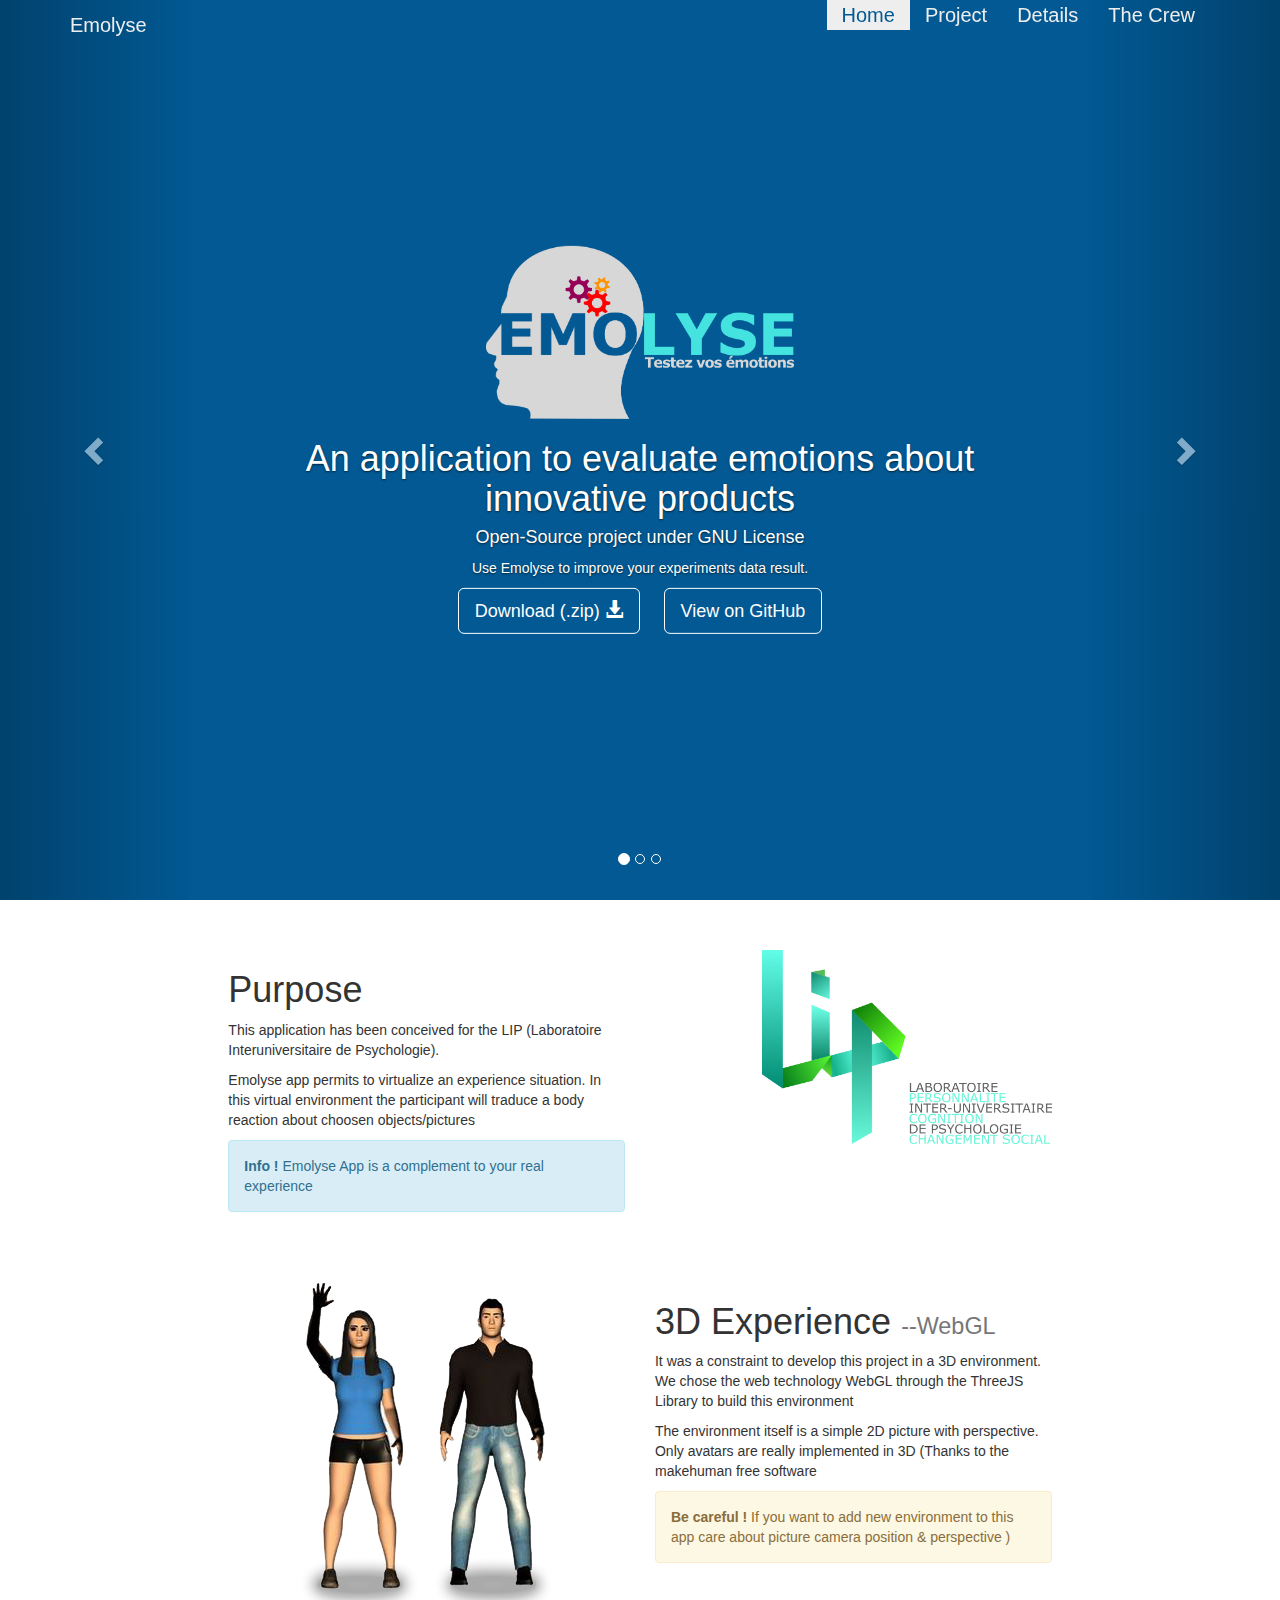
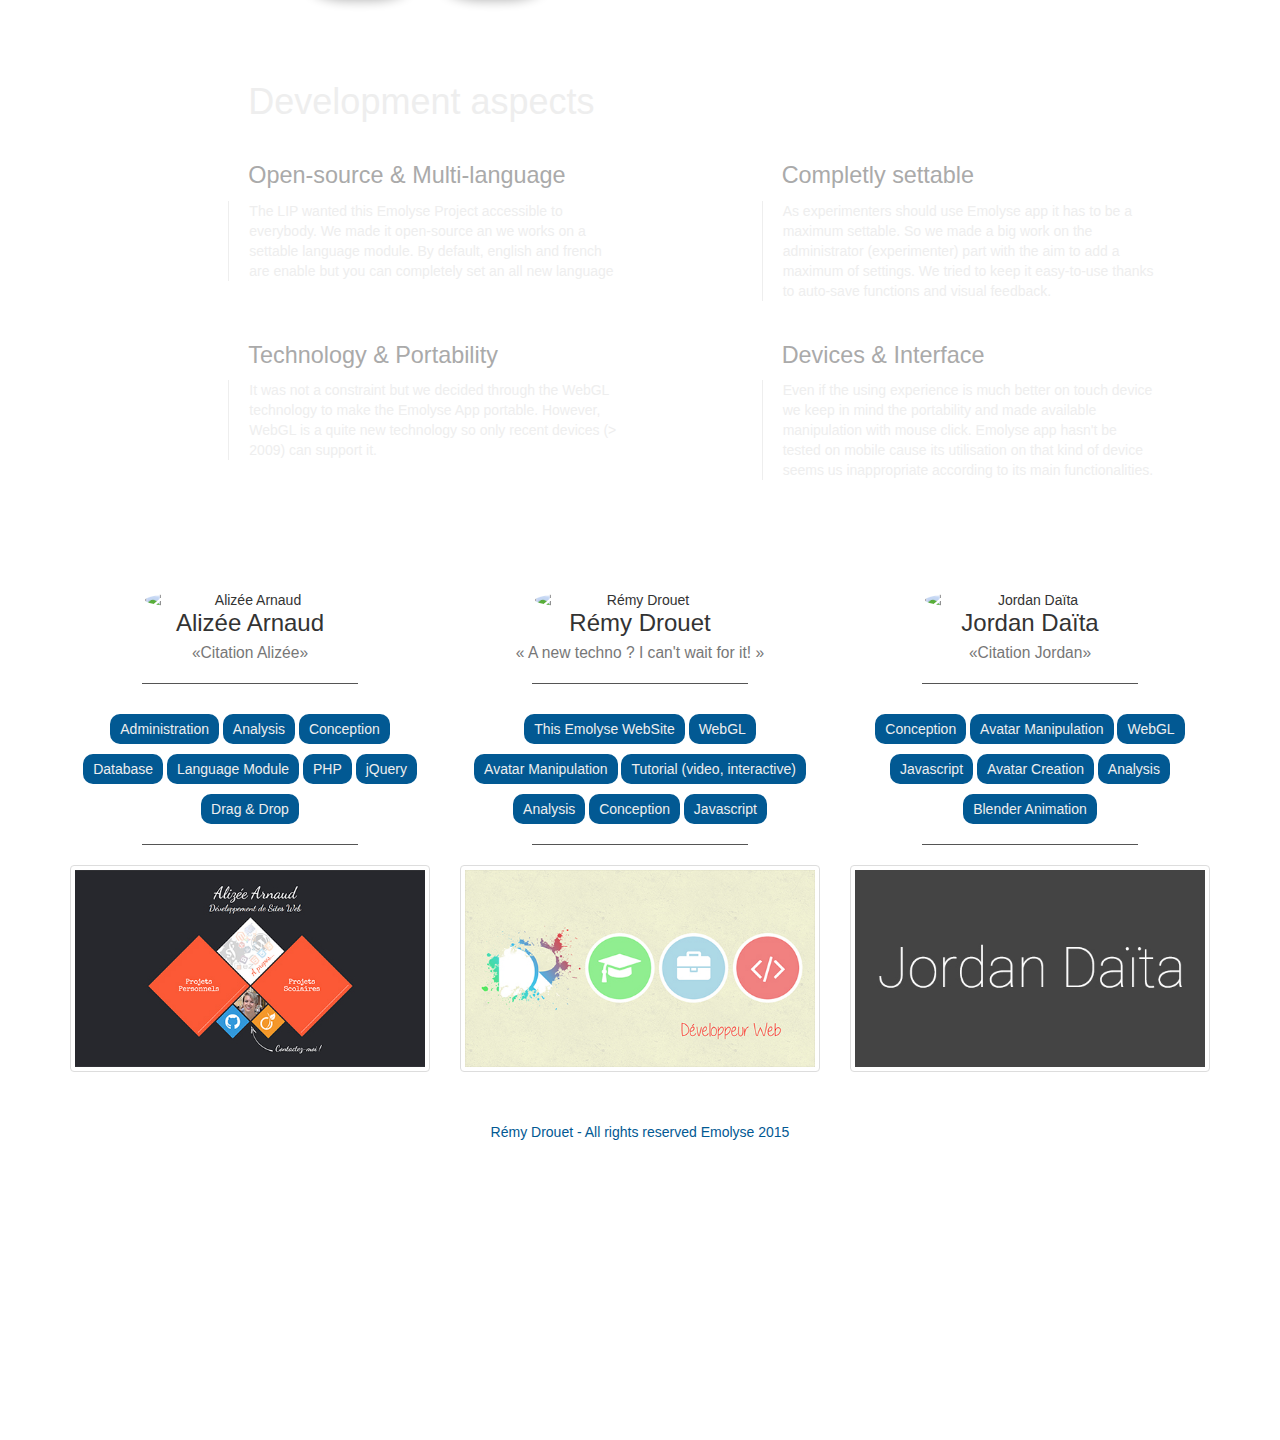
==== commit 968e1536: "Update index.html" ====
--- a/index.html
+++ b/index.html
@@ -13,10 +13,10 @@
     <meta property="og:image" content="http://emolyse.github.io/Emolyse/images/preview.png">
     <meta property="og:url" content="http://emolyse.github.io/Emolyse/">
     <link rel="image_src" type="image/png" href="http://emolyse.github.io/Emolyse/images/preview.png"/>
-    <link rel="icon" type="image/png" href="img/logo-16x16.png" sizes="16x16"/>
-    <link rel="icon" type="image/png" href="img/logo-32x32.png" sizes="32x32"/>
-    <link rel="icon" type="image/png" href="img/logo-96x96.png" sizes="96x96"/>
-    <link rel="icon" type="image/png" href="img/logo-192x192.png" sizes="192x192"/>
+    <link rel="icon" type="image/png" href="images/logo-16x16.png" sizes="16x16"/>
+    <link rel="icon" type="image/png" href="images/logo-32x32.png" sizes="32x32"/>
+    <link rel="icon" type="image/png" href="images/logo-96x96.png" sizes="96x96"/>
+    <link rel="icon" type="image/png" href="images/logo-192x192.png" sizes="192x192"/>
 
     <link rel="stylesheet" href="css/bootstrap.min.css">
     <link rel="stylesheet" href="css/jquery.fullPage.css">
@@ -224,14 +224,14 @@
                     <ul>
                         <li>This Emolyse WebSite</li>
                         <li>WebGL</li>
-                        <li>Manipulation Avatar</li>
+                        <li>Avatar Manipulation</li>
                         <li>Tutorial (video, interactive)</li>
                         <li>Analysis</li>
                         <li>Conception</li>
                         <li>Javascript</li>
                     </ul>
                     <span class="separator"></span>
-                    <a class="thumbnail-container" href="http://remy-drouet.fr" target="_blank">
+                    <a class="thumbnail-container" href="https://fr.linkedin.com/in/rémy-drouet-a541b967" target="_blank">
                         <img class="img-thumbnail img-responsive" src="images/remy-thumbnail.jpg" alt=""/>
                         <div class="thumbnail-alpha"></div>
                         <div class="thumbnail-title">Rémy-Drouet.fr</div>
--- a/css/common.css
+++ b/css/common.css
@@ -91,7 +91,7 @@
 .sprite img{width: 100%;}
 .sprite-pseudo{position: absolute;left: 0;top: 0;width: 100%;height: 100%;background-image: url(../images/sprite.png);background-size: cover;}
 .carousel iframe{border-radius: 10px;box-shadow: 0px 0px 20px #aaa;}
-.parallaxe{background-image: url(../images/paralaxe.png);background-size: cover;}
+.parallaxe{background: url(../images/paralaxe.png) fixed;background-size: cover;}
 .parallaxe h1{
     padding-left: 20px;
 }
